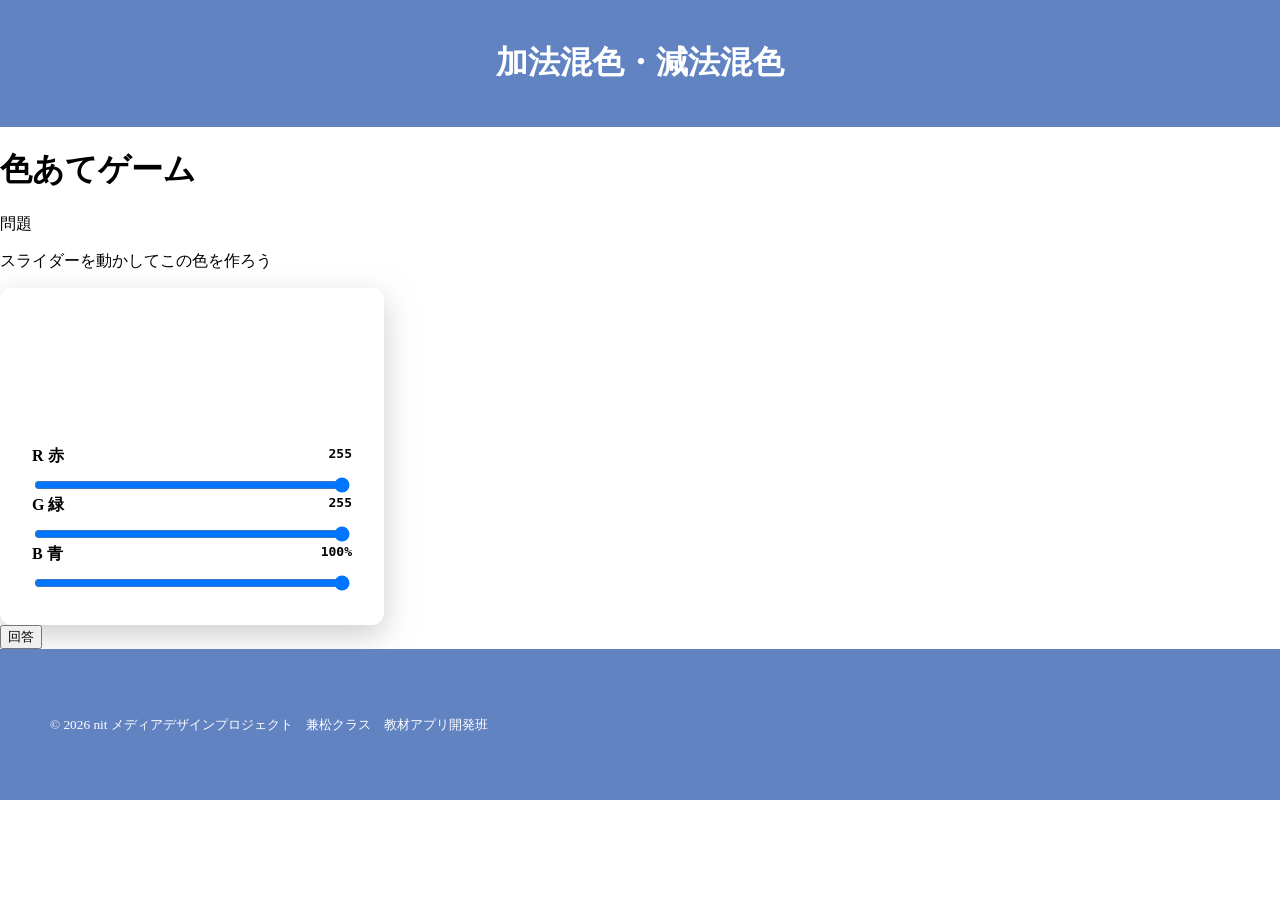
==== game.html @ ff4d88d1 "スライダー作成" ====
<!DOCTYPE html>
<html lang="ja">
<head>
  <meta charset="UTF-8">
  <title>色あてゲーム</title>
  <link href="game.css" rel="stylesheet" type="text/css">
</head>
<body>
    <header>
        <h1>加法混色・減法混色</h1>
    </header>



    <h1>色あてゲーム</h1>
    <p>問題</p>
    <p>スライダーを動かしてこの色を作ろう</p>

    <div class="app">
        <div class="mixed-color-box"></div>
        <div class="rgb-panel">
            <label class="slider-row R" for="Rrange">
                <span>R 赤</span>
                <output id="RValue" for="Rrange">255</output>
            </label>
            <input type="range" id="Rrange" class="Rrange" min="0" max="255" value="255">

            <label class="slider-row G" for="Grange">
                <span>G 緑</span>
                <output id="GValue" for="Grange">255</output>
            </label>
            <input type="range" id="Grange" class="Grange" min="0" max="255" value="255">

            <label class="slider-row B" for="Brange">
                <span>B 青</span>
                <output id="BValue" for="Brange">100%</output>
            </label>
            <input type="range" id="Brange" class="Brange" min="0" max="255" value="255">
        </div>
    </div>
    

    <button>回答</button>



    <footer>
        <p><small>&copy; 2026 nit メディアデザインプロジェクト　兼松クラス　教材アプリ開発班</small></p>
    </footer>

    <script>
        const sliders={
            r: document.querySelector("#Rrange"),
            g: document.querySelector("#Grange"),
            b: document.querySelector("#Brange")
        };

        const outputs={
            r: document.querySelector("#RValue"),
            g: document.querySelector("#GValue"),
            b: document.querySelector("#BValue")
        };

        // 2. スライダーが動いたときに実行される関数
        function updateColor() {
            const r = sliders.r.value;
            const g = sliders.g.value;
            const b = sliders.b.value;

            // CSS変数「--red-val」の値をスライダーの現在値に書き換えます
            document.documentElement.style.setProperty("--light-r", r);
            document.documentElement.style.setProperty("--light-g", g);
            document.documentElement.style.setProperty("--light-b", b);
            // 画面上の数値テキストも更新します
            redValue.textContent = RValue;
            redValue.textContent = GValue;
            redValue.textContent = BValue;
        }

        // 3. スライダーが動かされた（input）ときに、関数を呼び出すイベントを設定します
        Object.values(sliders).forEach((slider) => {
            slider.addEventListener("input", updateColor);
        });
    </script>
</body>
</html>
---- game.css ----
@charset "UTF-8";

header {
    background-color: #6283C2;
    color: white;
    text-align: center;
    padding: 20px;
}

header h1 {
    font-size: 2em;
}

header p {
    font-size: 20px;
}

body {
    font-family: '游明朝';
    background-color: #FFFFFF;
    margin: 0;
    padding: 0;
}

#main {
    padding: 10px 20px;
    margin-left: 20px;
}

footer {
    background-color: #6283C2;
    padding: 50px;
}

footer p {
    color: white;

}




:root {
  /* JavaScriptからリアルタイムに書き換えられる赤の数値（初期値: 255） */
  --light-r: 255;
  --light-g: 255;
  --light-b: 255;
}



.app {
  background: #ffffff;
  padding: 32px;
  border-radius: 12px;
  box-shadow: 0 10px 30px rgba(162, 158, 158, 0.5);
  width: 320px;
}

/* 色が変わる四角いボックス */
.mixed-color-box {
  width: 100%;
  height: 100px;
  border-radius: 8px;
  margin-bottom: 24px;
  border: 1px solid rgba(255, 255, 255, 0.2);
  
  /* CSS変数(--red-val)を使って、緑と青を0にした「赤色」の変化を作ります */
  background-color: rgb(var(--light-r), var(--light-g), var(--light-b));
  
  /* 色がなめらかに変化するようにアニメーションを設定 */
  transition: background-color 50ms linear;
}

.rgb-panel {
  display: flex;
  flex-direction: column;
}

.slider-row {
  display: flex;
  justify-content: space-between;
  margin-bottom: 8px;
  font-weight: bold;
}

.slider-row.red { color: #ff4d6d; }
.slider-row.green { color: #2ec4b6; }
.slider-row.blue { color: #3a86ff; }

output {
  font-family: monospace;
}

.slider {
  width: 100%;
  cursor: pointer;
}

.slider.red { accent-color: #ff4d6d; }
.slider.green { accent-color: #2ec4b6; }
.slider.blue { accent-color: #3a86ff; }
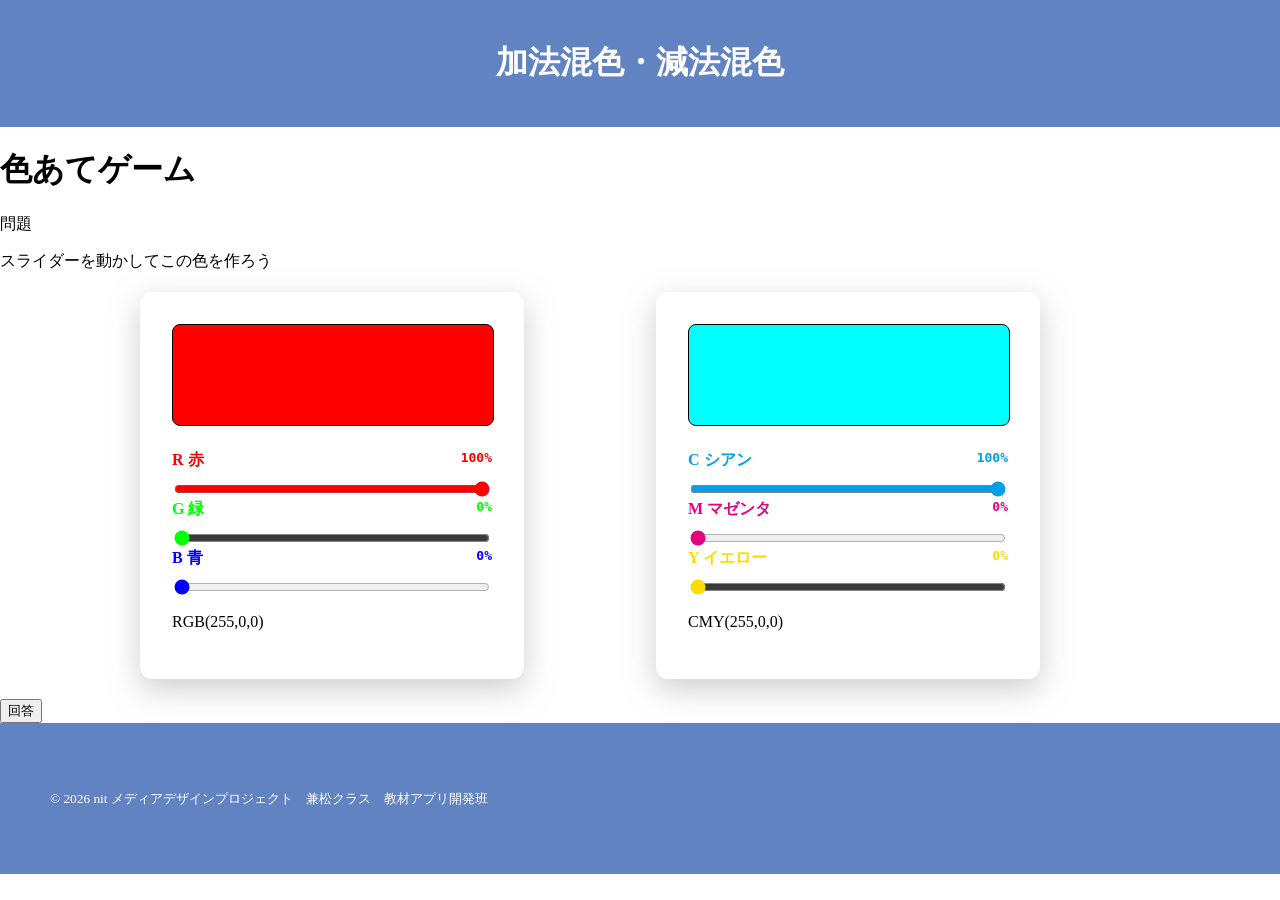
==== commit 5a3be9ce: "スライダー作成（仮完成）" ====
--- a/game.html
+++ b/game.html
@@ -16,30 +16,56 @@
     <p>問題</p>
     <p>スライダーを動かしてこの色を作ろう</p>
 
-    <div class="app">
-        <div class="mixed-color-box"></div>
-        <div class="rgb-panel">
-            <label class="slider-row R" for="Rrange">
-                <span>R 赤</span>
-                <output id="RValue" for="Rrange">255</output>
-            </label>
-            <input type="range" id="Rrange" class="Rrange" min="0" max="255" value="255">
 
-            <label class="slider-row G" for="Grange">
-                <span>G 緑</span>
-                <output id="GValue" for="Grange">255</output>
-            </label>
-            <input type="range" id="Grange" class="Grange" min="0" max="255" value="255">
+    <div class="viewer">
+        <div class="app">
+            <div class="mixed-RGB-color-box"></div>
+            <div class="rgb-panel">
+                <label class="slider-row R" for="Rrange">
+                    <span>R 赤</span>
+                    <output id="RValue" for="Rrange">100%</output>
+                </label>
+                <input type="range" id="Rrange" class="Rrange" min="0" max="100" value="100" step="5">
 
-            <label class="slider-row B" for="Brange">
-                <span>B 青</span>
-                <output id="BValue" for="Brange">100%</output>
-            </label>
-            <input type="range" id="Brange" class="Brange" min="0" max="255" value="255">
+                <label class="slider-row G" for="Grange">
+                    <span>G 緑</span>
+                    <output id="GValue" for="Grange">0%</output>
+                </label>
+                <input type="range" id="Grange" class="Grange" min="0" max="100" value="0" step="5">
+
+                <label class="slider-row B" for="Brange">
+                    <span>B 青</span>
+                    <output id="BValue" for="Brange">0%</output>
+                </label>
+                <input type="range" id="Brange" class="Brange" min="0" max="100" value="0" step="5">
+                <p class="rgb-readout">RGB(<span id="rgbText">255,0,0</span>)</p>
+            </div>
+        </div>
+    
+        <div class="app">
+            <div class="mixed-CMY-color-box"></div>
+            <div class="cmy-panel">
+                <label class="slider-row C" for="Crange">
+                    <span>C シアン</span>
+                    <output id="CValue" for="Crange">100%</output>
+                </label>
+                <input type="range" id="Crange" class="Crange" min="0" max="100" value="100" step="5">
+
+                <label class="slider-row M" for="Mrange">
+                    <span>M マゼンタ</span>
+                    <output id="MValue" for="Mrange">0%</output>
+                </label>
+                <input type="range" id="Mrange" class="Mrange" min="0" max="100" value="0" step="5">
+
+                <label class="slider-row Y" for="Yrange">
+                    <span>Y イエロー</span>
+                    <output id="YValue" for="Yrange">0%</output>
+                </label>
+                <input type="range" id="Yrange" class="Yrange" min="0" max="100" value="0" step="5">
+                <p class="cmy-readout">CMY(<span id="cmyText">255,0,0</span>)</p>
+            </div>
         </div>
     </div>
-    
-
     <button>回答</button>
 
 
@@ -49,37 +75,95 @@
     </footer>
 
     <script>
-        const sliders={
+        const RGBsliders={
             r: document.querySelector("#Rrange"),
             g: document.querySelector("#Grange"),
-            b: document.querySelector("#Brange")
+            b: document.querySelector("#Brange"),
+        };
+
+        const CMYsliders={
+            c: document.querySelector("#Crange"),
+            m: document.querySelector("#Mrange"),
+            y: document.querySelector("#Yrange"),
         };
 
         const outputs={
             r: document.querySelector("#RValue"),
             g: document.querySelector("#GValue"),
-            b: document.querySelector("#BValue")
+            b: document.querySelector("#BValue"),
+
+            c: document.querySelector("#CValue"),
+            m: document.querySelector("#MValue"),
+            y: document.querySelector("#YValue"),
         };
 
+        
+
+        const rgbText=document.querySelector("#rgbText");
+        const cmyText=document.querySelector("#cmyText");
+
         // 2. スライダーが動いたときに実行される関数
-        function updateColor() {
-            const r = sliders.r.value;
-            const g = sliders.g.value;
-            const b = sliders.b.value;
+        function updateRGBColor() {
+            const rPercent = RGBsliders.r.value;
+            const gPercent = RGBsliders.g.value;
+            const bPercent = RGBsliders.b.value;
 
-            // CSS変数「--red-val」の値をスライダーの現在値に書き換えます
+            // ★ 0〜100の値を、CSSや色計算で使う「0〜255」の数値に変換します（割合 × 2.55）
+            const r = Math.round((rPercent / 100) * 255);
+            const g = Math.round((gPercent / 100) * 255);
+            const b = Math.round((bPercent / 100) * 255);
+
+            // CSS変数の値を書き換えます[cite: 5]
             document.documentElement.style.setProperty("--light-r", r);
             document.documentElement.style.setProperty("--light-g", g);
             document.documentElement.style.setProperty("--light-b", b);
-            // 画面上の数値テキストも更新します
-            redValue.textContent = RValue;
-            redValue.textContent = GValue;
-            redValue.textContent = BValue;
+
+            // 画面上のパーセント表示を更新します
+            outputs.r.textContent = rPercent + "%";
+            outputs.g.textContent = gPercent + "%";
+            outputs.b.textContent = bPercent + "%";
+            rgbText.textContent=`${r},${g},${b}`;
         }
 
+        function updateCMYColor() {
+            const cPercent = CMYsliders.c.value;
+            const mPercent = CMYsliders.m.value;
+            const yPercent = CMYsliders.y.value;
+
+            // 2. 【% ➔ RGB(255)に変換】
+            // インクの量から、それを打ち消す光の量を逆算します
+            const r255 = Math.round(255 * (1 - cPercent / 100));
+            const g255 = Math.round(255 * (1 - mPercent / 100));
+            const b255 = Math.round(255 * (1 - yPercent / 100));
+
+            // 3. 【RGB(255) ➔ CMY(255)に変換】
+            // 減法混色の仕組み（255から引く計算）でインクの数値を求めます
+            const c = 255 - r255;
+            const m = 255 - g255;
+            const y = 255 - b255;
+
+
+            // CSS変数の値を書き換えます[cite: 5]
+            document.documentElement.style.setProperty("--light-c", r255);
+            document.documentElement.style.setProperty("--light-m", g255);
+            document.documentElement.style.setProperty("--light-y", b255);
+
+
+            // 画面上のパーセント表示を更新します
+            outputs.c.textContent = cPercent + "%";
+            outputs.m.textContent = mPercent + "%";
+            outputs.y.textContent = yPercent + "%";
+            cmyText.textContent=`${c},${m},${y}`;
+        }
+
+
         // 3. スライダーが動かされた（input）ときに、関数を呼び出すイベントを設定します
-        Object.values(sliders).forEach((slider) => {
-            slider.addEventListener("input", updateColor);
+        Object.values(RGBsliders).forEach((RGBslider) => {
+            RGBslider.addEventListener("input", updateRGBColor);
+        });
+
+        Object.values(CMYsliders).forEach((CMYslider) => {
+            CMYslider.addEventListener("input", updateCMYColor);
         });
     </script>
 </body>
--- a/game.css
+++ b/game.css
@@ -43,11 +43,24 @@
 :root {
   /* JavaScriptからリアルタイムに書き換えられる赤の数値（初期値: 255） */
   --light-r: 255;
-  --light-g: 255;
-  --light-b: 255;
+  --light-g: 0;
+  --light-b: 0;
+
+  --light-c: 0;
+  --light-m: 255;
+  --light-y: 255;
 }
 
-
+.viewer {
+  width: min(1000px, 100%);
+  margin: 20px auto;
+  display: grid;
+  /* 左右に1:1の比率で2カラムに配置する */
+  grid-template-columns: 1fr 1fr;
+  gap: 32px; /* 左右のパネルの間隔 */
+  align-items: start;
+  padding: 0 20px;
+}
 
 .app {
   background: #ffffff;
@@ -58,21 +71,40 @@
 }
 
 /* 色が変わる四角いボックス */
-.mixed-color-box {
+.mixed-RGB-color-box {
   width: 100%;
   height: 100px;
   border-radius: 8px;
   margin-bottom: 24px;
-  border: 1px solid rgba(255, 255, 255, 0.2);
+  border: 1px solid rgba(0, 0, 0, 1);
   
-  /* CSS変数(--red-val)を使って、緑と青を0にした「赤色」の変化を作ります */
+  /* CSS変数を使用 */
   background-color: rgb(var(--light-r), var(--light-g), var(--light-b));
   
   /* 色がなめらかに変化するようにアニメーションを設定 */
   transition: background-color 50ms linear;
 }
 
+.mixed-CMY-color-box {
+  width: 100%;
+  height: 100px;
+  border-radius: 8px;
+  margin-bottom: 24px;
+  border: 1px solid rgba(0, 0, 0, 1);
+  
+  /* CSS変数を使用 */
+  background-color: rgb(var(--light-c), var(--light-m), var(--light-y));
+  
+  /* 色がなめらかに変化するようにアニメーションを設定 */
+  transition: background-color 50ms linear;
+}
+
 .rgb-panel {
+  display: flex;
+  flex-direction: column;
+}
+
+.cmy-panel {
   display: flex;
   flex-direction: column;
 }
@@ -84,19 +116,27 @@
   font-weight: bold;
 }
 
-.slider-row.red { color: #ff4d6d; }
-.slider-row.green { color: #2ec4b6; }
-.slider-row.blue { color: #3a86ff; }
+.slider-row.R { color: #ff0000; }
+.slider-row.G { color: #00ff00; }
+.slider-row.B { color: #0000ff; }
+
+.slider-row.C { color: #00a1e9; }
+.slider-row.M { color: #e4007f; }
+.slider-row.Y { color: #ffdc00; }
 
 output {
   font-family: monospace;
 }
 
-.slider {
+.RGBsliders {
   width: 100%;
   cursor: pointer;
 }
 
-.slider.red { accent-color: #ff4d6d; }
-.slider.green { accent-color: #2ec4b6; }
-.slider.blue { accent-color: #3a86ff; }+.Rrange { accent-color: #ff0000; }
+.Grange { accent-color: #00ff00; }
+.Brange { accent-color: #0000ff; }
+
+.Crange { accent-color: #00a1e9; }
+.Mrange { accent-color: #e4007f; }
+.Yrange { accent-color: #ffdc00; }
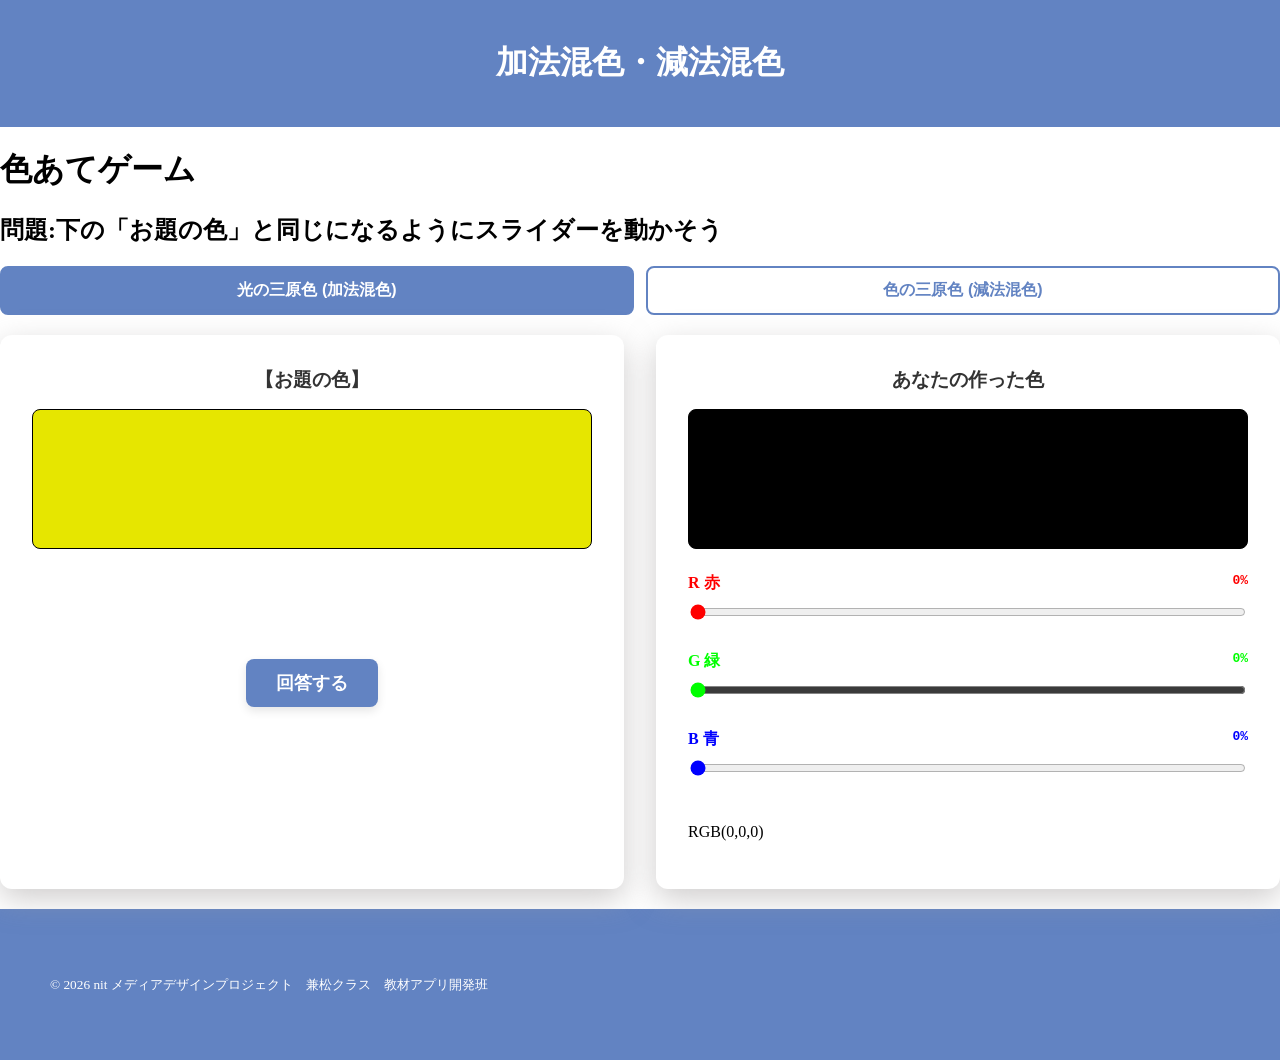
==== commit c7f63432: "クイズ機能追加" ====
--- a/game.html
+++ b/game.html
@@ -11,62 +11,97 @@
     </header>
 
 
-
-    <h1>色あてゲーム</h1>
-    <p>問題</p>
-    <p>スライダーを動かしてこの色を作ろう</p>
-
-
-    <div class="viewer">
-        <div class="app">
-            <div class="mixed-RGB-color-box"></div>
-            <div class="rgb-panel">
-                <label class="slider-row R" for="Rrange">
-                    <span>R 赤</span>
-                    <output id="RValue" for="Rrange">100%</output>
-                </label>
-                <input type="range" id="Rrange" class="Rrange" min="0" max="100" value="100" step="5">
-
-                <label class="slider-row G" for="Grange">
-                    <span>G 緑</span>
-                    <output id="GValue" for="Grange">0%</output>
-                </label>
-                <input type="range" id="Grange" class="Grange" min="0" max="100" value="0" step="5">
-
-                <label class="slider-row B" for="Brange">
-                    <span>B 青</span>
-                    <output id="BValue" for="Brange">0%</output>
-                </label>
-                <input type="range" id="Brange" class="Brange" min="0" max="100" value="0" step="5">
-                <p class="rgb-readout">RGB(<span id="rgbText">255,0,0</span>)</p>
+    <main>
+        <h1>色あてゲーム</h1>
+        <h2>問題:下の「お題の色」と同じになるようにスライダーを動かそう</h2>
+        <div class="mode-buttons">
+            <button id="btnRgb" class="tab-btn active">光の三原色 (加法混色)</button>
+            <button id="btnCmy" class="tab-btn">色の三原色 (減法混色)</button>
+        </div>
+
+        
+
+        
+
+        <div class="viewer">
+
+            <div class="app">
+                <h3>【お題の色】</h3>
+                <div id="targetBox" class="color-box question-color-box"></div>
+                <div class="action-area">
+                    <button id="submitBtn" class="main-btn">回答する</button>
+                    <p id="resultMessage" class="result-msg"></p>
+                    <button id="nextBtn" class="main-btn next-btn" style="display: none;">次の問題へ進む</button>
+                </div>
+            </div>
+
+            <div class="app-right-container">
+                <!-- 加法混色 -->
+                <div class="app panel active" id="rgbPanel">
+                    <h3>あなたの作った色</h3>
+                    <div class="color-box mixed-RGB-color-box"></div>
+                    <div class="rgb-panel">
+                        <label class="slider-row R" for="Rrange">
+                            <span>R 赤</span>
+                            <output id="RValue" for="Rrange">0%</output>
+                        </label>
+                        <input type="range" id="Rrange" class="Rrange" min="0" max="100" value="0" step="10">
+                        <!-- 正解のヒント表示用 -->
+                        <p class="hint-text" id="hintR">正解の赤: <span class="correct-val">--%</span></p>
+
+                        <label class="slider-row G" for="Grange">
+                            <span>G 緑</span>
+                            <output id="GValue" for="Grange">0%</output>
+                        </label>
+                        <input type="range" id="Grange" class="Grange" min="0" max="100" value="0" step="10">
+                        <p class="hint-text" id="hintG">正解の緑: <span class="correct-val">--%</span></p>
+
+                        <label class="slider-row B" for="Brange">
+                            <span>B 青</span>
+                            <output id="BValue" for="Brange">0%</output>
+                        </label>
+                        <input type="range" id="Brange" class="Brange" min="0" max="100" value="0" step="10">
+                        <p class="hint-text" id="hintB">正解の青: <span class="correct-val">--%</span></p>
+                        <p class="rgb-readout">RGB(<span id="rgbText">0,0,0</span>)</p>
+                    </div>
+                </div>
+    
+                <!-- 減法混色 -->
+                <div class="app panel" id="cmyPanel">
+                    <h3>あなたの作った色</h3>
+                    <div class="color-box mixed-CMY-color-box"></div>
+                    <div class="cmy-panel">
+                        <label class="slider-row C" for="Crange">
+                            <span>C シアン</span>
+                            <output id="CValue" for="Crange">0%</output>
+                        </label>
+                        <input type="range" id="Crange" class="Crange" min="0" max="100" value="0" step="10">
+                        <!-- ★追加：CMYのヒント表示用 -->
+                        <p class="hint-text" id="hintC">正解のシアン: <span class="correct-val">--%</span></p>
+
+                        <label class="slider-row M" for="Mrange">
+                            <span>M マゼンタ</span>
+                            <output id="MValue" for="Mrange">0%</output>
+                        </label>
+                        <input type="range" id="Mrange" class="Mrange" min="0" max="100" value="0" step="10">
+                        <!-- ★追加 -->
+                        <p class="hint-text" id="hintM">正解のマゼンタ: <span class="correct-val">--%</span></p>
+
+                        <label class="slider-row Y" for="Yrange">
+                            <span>Y イエロー</span>
+                            <output id="YValue" for="Yrange">0%</output>
+                        </label>
+                        <input type="range" id="Yrange" class="Yrange" min="0" max="100" value="0" step="10">
+                        <!-- ★追加 -->
+                        <p class="hint-text" id="hintY">正解のイエロー: <span class="correct-val">--%</span></p>
+
+                        <p class="cmy-readout">CMY(<span id="cmyText">0,0,0</span>)</p>
+                    </div>
+                </div>
             </div>
         </div>
+    </main>
     
-        <div class="app">
-            <div class="mixed-CMY-color-box"></div>
-            <div class="cmy-panel">
-                <label class="slider-row C" for="Crange">
-                    <span>C シアン</span>
-                    <output id="CValue" for="Crange">100%</output>
-                </label>
-                <input type="range" id="Crange" class="Crange" min="0" max="100" value="100" step="5">
-
-                <label class="slider-row M" for="Mrange">
-                    <span>M マゼンタ</span>
-                    <output id="MValue" for="Mrange">0%</output>
-                </label>
-                <input type="range" id="Mrange" class="Mrange" min="0" max="100" value="0" step="5">
-
-                <label class="slider-row Y" for="Yrange">
-                    <span>Y イエロー</span>
-                    <output id="YValue" for="Yrange">0%</output>
-                </label>
-                <input type="range" id="Yrange" class="Yrange" min="0" max="100" value="0" step="5">
-                <p class="cmy-readout">CMY(<span id="cmyText">255,0,0</span>)</p>
-            </div>
-        </div>
-    </div>
-    <button>回答</button>
 
 
 
@@ -102,29 +137,30 @@
         const rgbText=document.querySelector("#rgbText");
         const cmyText=document.querySelector("#cmyText");
 
-        // 2. スライダーが動いたときに実行される関数
+        // 2. RGBスライダーが動いたときに実行される関数
         function updateRGBColor() {
             const rPercent = RGBsliders.r.value;
             const gPercent = RGBsliders.g.value;
             const bPercent = RGBsliders.b.value;
 
-            // ★ 0〜100の値を、CSSや色計算で使う「0〜255」の数値に変換します（割合 × 2.55）
+            // ★ 0〜100の%の値を、CSSや色計算で使う16進数「0〜255」の数値に変換
             const r = Math.round((rPercent / 100) * 255);
             const g = Math.round((gPercent / 100) * 255);
             const b = Math.round((bPercent / 100) * 255);
 
-            // CSS変数の値を書き換えます[cite: 5]
+            // CSS変数の値を書き換え
             document.documentElement.style.setProperty("--light-r", r);
             document.documentElement.style.setProperty("--light-g", g);
             document.documentElement.style.setProperty("--light-b", b);
 
-            // 画面上のパーセント表示を更新します
+            // 画面上のパーセント表示を更新
             outputs.r.textContent = rPercent + "%";
             outputs.g.textContent = gPercent + "%";
             outputs.b.textContent = bPercent + "%";
             rgbText.textContent=`${r},${g},${b}`;
         }
 
+        // 2. CMYスライダーが動いたときに実行される関数
         function updateCMYColor() {
             const cPercent = CMYsliders.c.value;
             const mPercent = CMYsliders.m.value;
@@ -143,13 +179,14 @@
             const y = 255 - b255;
 
 
-            // CSS変数の値を書き換えます[cite: 5]
+            // CSS変数の値を書き換え
+            // スライダーはRGBのままなので、CMYの値を直接代入はせずに、打ち消す光の量(RGBのフィルター)の値を代入
             document.documentElement.style.setProperty("--light-c", r255);
             document.documentElement.style.setProperty("--light-m", g255);
             document.documentElement.style.setProperty("--light-y", b255);
 
 
-            // 画面上のパーセント表示を更新します
+            // 画面上のパーセント表示を更新
             outputs.c.textContent = cPercent + "%";
             outputs.m.textContent = mPercent + "%";
             outputs.y.textContent = yPercent + "%";
@@ -157,14 +194,160 @@
         }
 
 
-        // 3. スライダーが動かされた（input）ときに、関数を呼び出すイベントを設定します
+        // 3. RGBスライダーが動かされた（input）ときに、関数を呼び出すイベントを設定
         Object.values(RGBsliders).forEach((RGBslider) => {
             RGBslider.addEventListener("input", updateRGBColor);
         });
 
+        // 3. CMYスライダーが動かされた（input）ときに、関数を呼び出すイベントを設定
         Object.values(CMYsliders).forEach((CMYslider) => {
             CMYslider.addEventListener("input", updateCMYColor);
         });
+
+
+
+
+
+
+
+        // --- 3. ボタンによるパネルの切り替え処理 ---
+        const btnRgb = document.querySelector("#btnRgb");
+        const btnCmy = document.querySelector("#btnCmy");
+        const rgbPanel = document.querySelector("#rgbPanel");
+        const cmyPanel = document.querySelector("#cmyPanel");
+
+        btnRgb.addEventListener("click", () => {
+            // ボタンのアクティブ状態を切り替え
+            btnRgb.classList.add("active");
+            btnCmy.classList.remove("active");
+            // パネルの表示を切り替え
+            rgbPanel.classList.add("active");
+            cmyPanel.classList.remove("active");
+        });
+
+        btnCmy.addEventListener("click", () => {
+            // ボタンのアクティブ状態を切り替え
+            btnCmy.classList.add("active");
+            btnRgb.classList.remove("active");
+            // パネルの表示を切り替え
+            cmyPanel.classList.add("active");
+            rgbPanel.classList.remove("active");
+        });
+
+
+
+
+
+
+
+
+        // --- 1. 正解（ターゲット）データを保持する変数 ---
+        let target = {
+            r: 0, g: 0, b: 0,
+            c: 0, m: 0, y: 0
+        };
+
+        // 5%刻みの乱数を作る関数 (0, 5, 10 ... 100)
+        function getRandom5Percent() {
+            return Math.floor(Math.random() * 11) * 10;
+        }
+
+        // 新しい問題を生成する関数
+        function generateNewQuestion() {
+            // RGBの正解値をランダムに決める
+            target.r = getRandom5Percent();
+            target.g = getRandom5Percent();
+            target.b = getRandom5Percent();
+
+            // RGBからCMYの正解値も自動計算する (CMY = 100 - RGB%)
+            target.c = 100 - target.r;
+            target.m = 100 - target.g;
+            target.y = 100 - target.b;
+
+            // お題ボックスの色を更新 (0〜255に変換して適用)
+            const targetBox = document.querySelector("#targetBox");
+            const r255 = Math.round((target.r / 100) * 255);
+            const g255 = Math.round((target.g / 100) * 255);
+            const b255 = Math.round((target.b / 100) * 255);
+            targetBox.style.backgroundColor = `rgb(${r255}, ${g255}, ${b255})`;
+
+            // ヒント表示をリセット（最初は隠す）
+            document.querySelectorAll(".hint-text").forEach(el => el.style.visibility = "hidden");
+            const resultMsg = document.querySelector("#resultMessage");
+            resultMsg.textContent = "";
+            resultMsg.style.visibility = "hidden";
+            document.querySelector("#nextBtn").style.display = "none";
+            document.querySelector("#submitBtn").style.display = "inline-block";
+
+            // スライダーを初期値にリセット
+            RGBsliders.r.value = 0; RGBsliders.g.value = 0; RGBsliders.b.value = 0;
+            CMYsliders.c.value = 0; CMYsliders.m.value = 0; CMYsliders.y.value = 0;
+
+            updateRGBColor();
+            updateCMYColor();
+        }
+
+
+        // --- 5. 回答ボタンの判定処理 ---
+        const submitBtn = document.querySelector("#submitBtn");
+        const nextBtn = document.querySelector("#nextBtn");
+        const resultMessage = document.querySelector("#resultMessage");
+
+        submitBtn.addEventListener("click", () => {
+            // 現在開いているタブがRGBかCMYかを判断して判定する
+            const isRgbMode = rgbPanel.classList.contains("active");
+            let isCorrect = false;
+
+            if (isRgbMode) {
+                // RGBの数値チェック
+                if (
+                    parseInt(RGBsliders.r.value) === target.r &&
+                    parseInt(RGBsliders.g.value) === target.g &&
+                    parseInt(RGBsliders.b.value) === target.b
+                ) {
+                    isCorrect = true;
+                }
+            } else {
+                // CMYの数値チェック
+                if (
+                    parseInt(CMYsliders.c.value) === target.c &&
+                    parseInt(CMYsliders.m.value) === target.m &&
+                    parseInt(CMYsliders.y.value) === target.y
+                ) {
+                    isCorrect = true;
+                }
+            }
+
+            resultMessage.style.visibility = "visible";
+
+            if (isCorrect) {
+                resultMessage.textContent = "🎉 正解！おめでとう！";
+                resultMessage.style.color = "#2ec4b6";
+                submitBtn.style.display = "none";
+                nextBtn.style.display = "inline-block";
+            } else {
+                resultMessage.textContent = "❌ 残念！不正解です。ヒントを参考にもう一度合わせてみよう！";
+                resultMessage.style.color = "#ff4d6d";
+
+                // 不正解の場合、スライダーの下に正解のパーセントをハイライト表示する
+                document.querySelector("#hintR span").textContent = target.r + "%";
+                document.querySelector("#hintG span").textContent = target.g + "%";
+                document.querySelector("#hintB span").textContent = target.b + "%";
+                document.querySelector("#hintC span").textContent = target.c + "%";
+                document.querySelector("#hintM span").textContent = target.m + "%";
+                document.querySelector("#hintY span").textContent = target.y + "%";
+
+                document.querySelectorAll(".hint-text").forEach(el => el.style.visibility = "visible");
+            }
+        });
+
+        // 次の問題ボタンの処理
+        nextBtn.addEventListener("click", () => {
+            generateNewQuestion();
+        });
+
+        // 最初の問題を生成
+        generateNewQuestion();
     </script>
 </body>
 </html>
--- a/game.css
+++ b/game.css
@@ -41,25 +41,29 @@
 
 
 :root {
-  /* JavaScriptからリアルタイムに書き換えられる赤の数値（初期値: 255） */
-  --light-r: 255;
+  /* JavaScriptからリアルタイムに書き換えられる数値 */
+  --light-r: 0;
   --light-g: 0;
   --light-b: 0;
 
-  --light-c: 0;
+  --light-c: 255;
   --light-m: 255;
   --light-y: 255;
 }
 
 .viewer {
-  width: min(1000px, 100%);
+  width: 100%;
   margin: 20px auto;
   display: grid;
-  /* 左右に1:1の比率で2カラムに配置する */
   grid-template-columns: 1fr 1fr;
-  gap: 32px; /* 左右のパネルの間隔 */
-  align-items: start;
-  padding: 0 20px;
+  gap: 32px;
+  align-items: stretch; /* 左右のカラムの高さを自動で同じにする */
+  box-sizing: border-box;
+}
+
+.app-right-container {
+  display: flex;
+  flex-direction: column;
 }
 
 .app {
@@ -67,36 +71,37 @@
   padding: 32px;
   border-radius: 12px;
   box-shadow: 0 10px 30px rgba(162, 158, 158, 0.5);
-  width: 320px;
+  width: 100%;
+  height: 100%;
+  box-sizing: border-box;
+  display: flex;
+  flex-direction: column;
+}
+
+.app h3 {
+  margin: 0 0 16px 0;
+  font-size: 1.2rem;
+  text-align: center;
+  color: #333;
 }
 
 /* 色が変わる四角いボックス */
-.mixed-RGB-color-box {
-  width: 100%;
-  height: 100px;
+.color-box {
+  width: 100%;
+  height: 140px;
   border-radius: 8px;
   margin-bottom: 24px;
   border: 1px solid rgba(0, 0, 0, 1);
-  
-  /* CSS変数を使用 */
+  box-sizing: border-box;
+  transition: background-color 50ms linear;
+}
+
+.mixed-RGB-color-box {
   background-color: rgb(var(--light-r), var(--light-g), var(--light-b));
-  
-  /* 色がなめらかに変化するようにアニメーションを設定 */
-  transition: background-color 50ms linear;
 }
 
 .mixed-CMY-color-box {
-  width: 100%;
-  height: 100px;
-  border-radius: 8px;
-  margin-bottom: 24px;
-  border: 1px solid rgba(0, 0, 0, 1);
-  
-  /* CSS変数を使用 */
   background-color: rgb(var(--light-c), var(--light-m), var(--light-y));
-  
-  /* 色がなめらかに変化するようにアニメーションを設定 */
-  transition: background-color 50ms linear;
 }
 
 .rgb-panel {
@@ -139,4 +144,109 @@
 
 .Crange { accent-color: #00a1e9; }
 .Mrange { accent-color: #e4007f; }
-.Yrange { accent-color: #ffdc00; }+.Yrange { accent-color: #ffdc00; }
+
+
+
+
+
+
+
+
+
+
+
+
+
+
+
+.mode-buttons {
+  display: flex;
+  gap: 12px;
+  margin-bottom: 20px;
+}
+
+.tab-btn {
+  flex: 1;
+  padding: 12px;
+  font-size: 1rem;
+  font-weight: bold;
+  cursor: pointer;
+  border: 2px solid #6283C2;
+  background-color: #ffffff;
+  color: #6283C2;
+  border-radius: 8px;
+  transition: all 0.2s;
+}
+
+/* ボタンが選ばれているときの色 */
+.tab-btn.active {
+  background-color: #6283C2;
+  color: #ffffff;
+}
+
+/* パネルの表示・非表示の切り替え */
+.panel {
+  display: none; /* 初期状態では両方とも隠す */
+}
+
+.panel.active {
+  display: flex; /* activeが付いているパネルだけを表示する */
+}
+
+/* 不正解時のヒント（ハイライト）テキスト */
+.hint-text {
+  font-size: 0.9rem;
+  color: #ff4d6d;
+  font-weight: bold;
+  margin: 0 0 12px 0;
+  height: 1.2em; /* 1行分の高さを常に確保 */
+  visibility: hidden; /* 最初は透明にして場所だけ残す */
+}
+
+.correct-val {
+  background-color: #ffe5ed;
+  padding: 2px 6px;
+  border-radius: 4px;
+}
+
+/* アクションエリア（回答ボタン・メッセージ・次の問題ボタン） */
+.action-area {
+  text-align: center;
+  margin-top: auto;
+  margin-bottom: auto;
+  padding-top: 20px;
+}
+
+.main-btn {
+  padding: 12px 30px;
+  font-size: 1.1rem;
+  font-weight: bold;
+  cursor: pointer;
+  border-radius: 8px;
+  border: none;
+  background-color: #6283C2;
+  color: white;
+  box-shadow: 0 4px 10px rgba(0,0,0,0.1);
+  transition: background-color 0.2s;
+}
+
+.main-btn:hover {
+  background-color: #4f6ca8;
+}
+
+.next-btn {
+  background-color: #2ec4b6;
+}
+
+.next-btn:hover {
+  background-color: #259d92;
+}
+
+.result-msg {
+  font-size: 1.05rem;
+  font-weight: bold;
+  margin-top: 20px;
+  min-height: 2.8em;
+  visibility: hidden;
+}
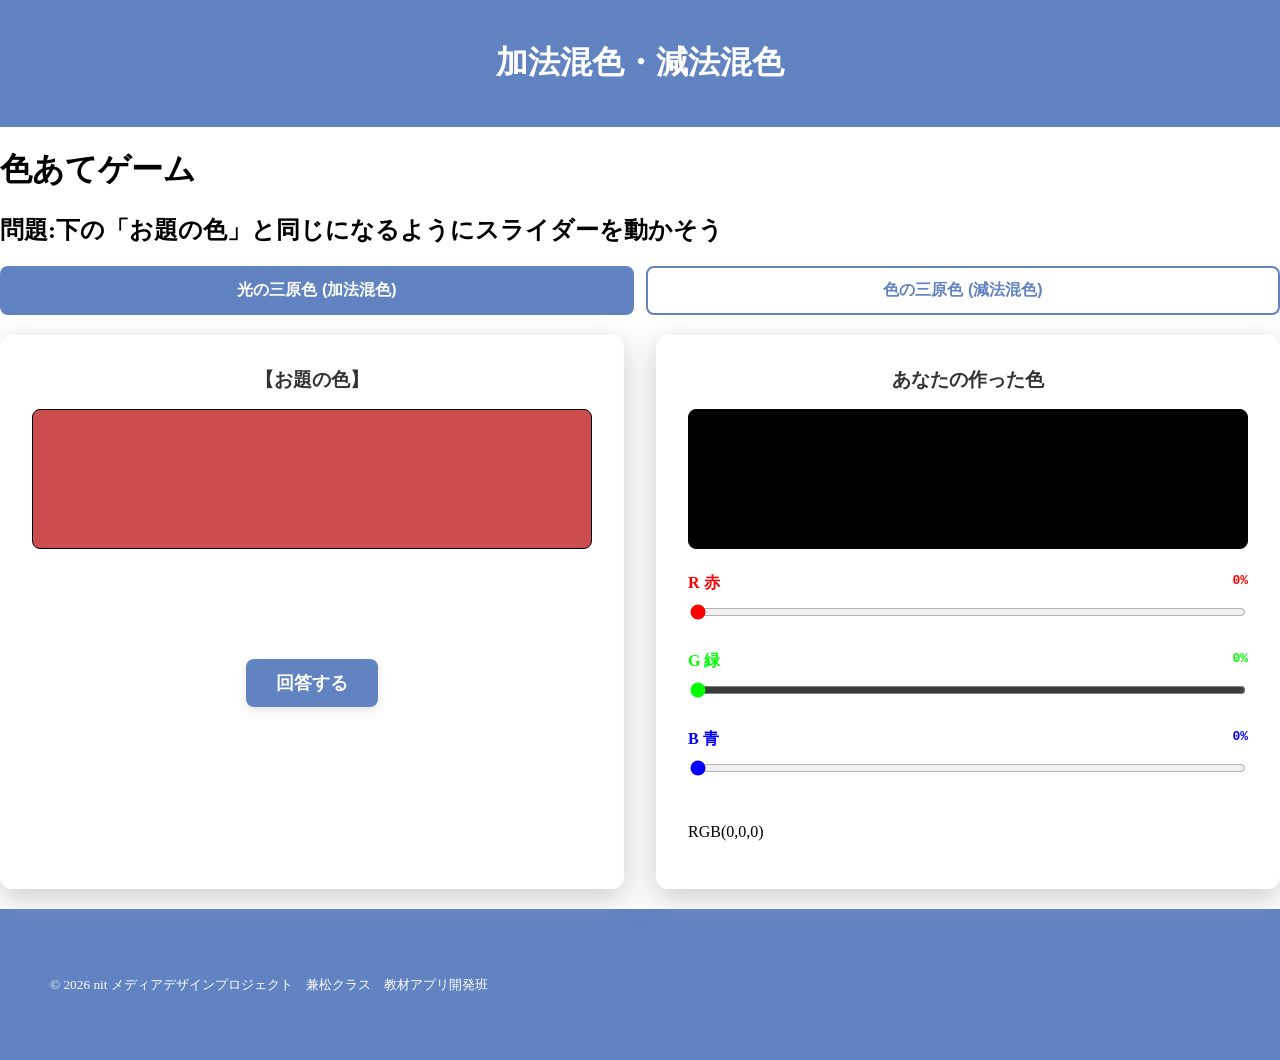
==== commit a8953d8b: "言い方調節" ====
--- a/game.html
+++ b/game.html
@@ -326,7 +326,7 @@
                 submitBtn.style.display = "none";
                 nextBtn.style.display = "inline-block";
             } else {
-                resultMessage.textContent = "❌ 残念！不正解です。ヒントを参考にもう一度合わせてみよう！";
+                resultMessage.textContent = "❌ 残念！不正解です。答えを参考にもう一度合わせてみよう！";
                 resultMessage.style.color = "#ff4d6d";
 
                 // 不正解の場合、スライダーの下に正解のパーセントをハイライト表示する
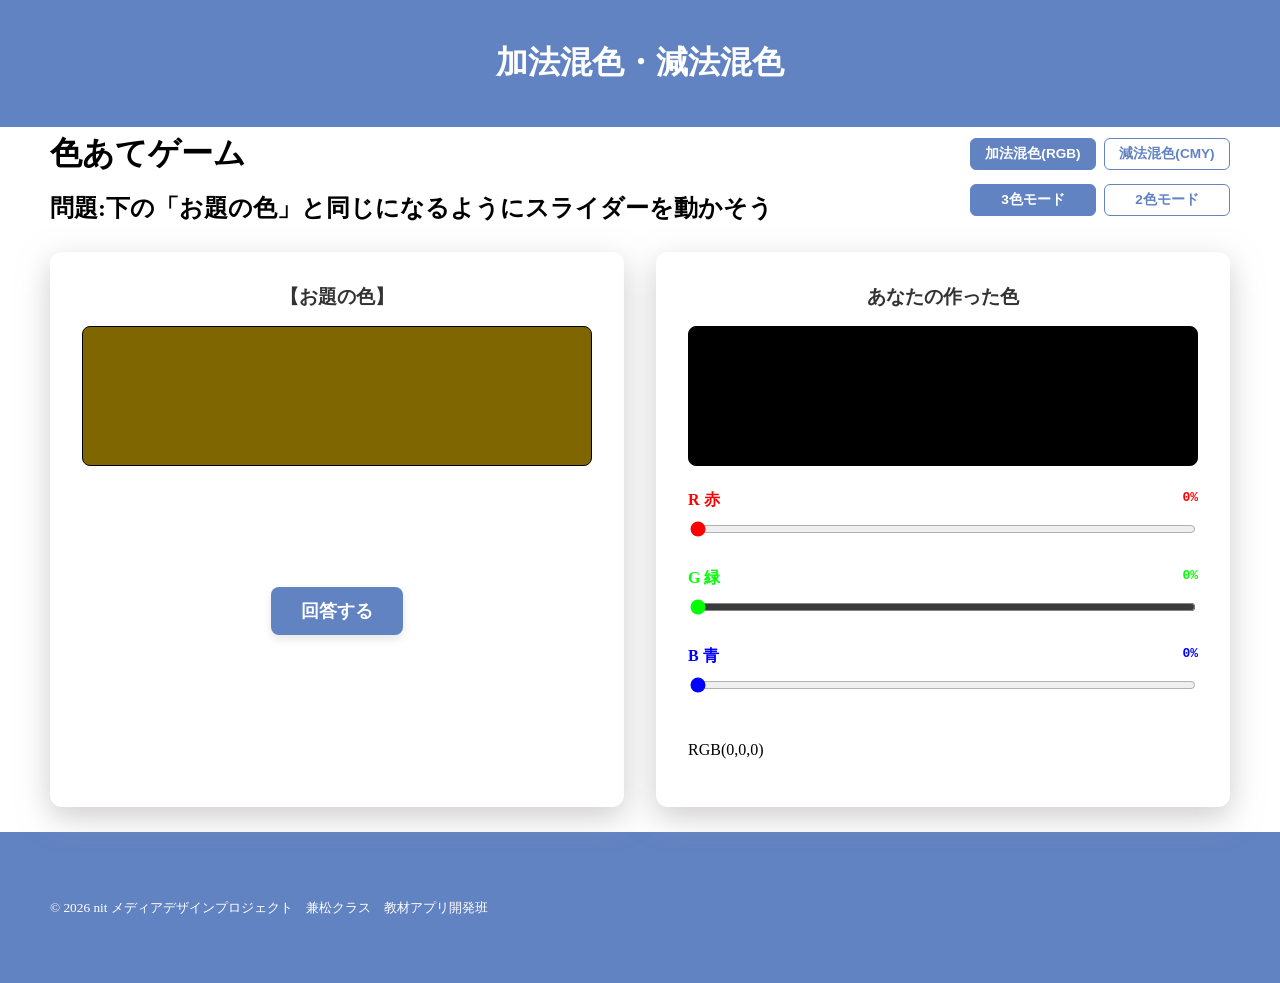
==== commit 84d7d672: "モード選択追加、レイアウト調整" ====
--- a/game.html
+++ b/game.html
@@ -10,28 +10,32 @@
         <h1>加法混色・減法混色</h1>
     </header>
 
-
     <main>
-        <h1>色あてゲーム</h1>
-        <h2>問題:下の「お題の色」と同じになるようにスライダーを動かそう</h2>
-        <div class="mode-buttons">
-            <button id="btnRgb" class="tab-btn active">光の三原色 (加法混色)</button>
-            <button id="btnCmy" class="tab-btn">色の三原色 (減法混色)</button>
+        <!-- ★色あてゲーム（左）と RGB/CMYボタン（右端）を横並びにする行 -->
+        <div class="title-mode-row">
+            <h1>色あてゲーム</h1>
+            <div class="mode-buttons">
+                <button id="btnRgb" class="small-btn tab-btn active">加法混色(RGB)</button>
+                <button id="btnCmy" class="small-btn tab-btn">減法混色(CMY)</button>
+            </div>
         </div>
 
-        
-
-        
+        <div class="title-mode-row">
+            <h2>問題:下の「お題の色」と同じになるようにスライダーを動かそう</h2>
+            <div class="difficulty-row">
+                <button id="btnNormal" class="small-btn diff-btn active">3色モード</button>
+                <button id="btnEasy" class="small-btn diff-btn">2色モード</button>
+            </div>
+        </div>
 
         <div class="viewer">
-
             <div class="app">
                 <h3>【お題の色】</h3>
                 <div id="targetBox" class="color-box question-color-box"></div>
                 <div class="action-area">
                     <button id="submitBtn" class="main-btn">回答する</button>
+                    <button id="nextBtn" class="main-btn next-btn" style="display: none;">次の問題へ進む</button>
                     <p id="resultMessage" class="result-msg"></p>
-                    <button id="nextBtn" class="main-btn next-btn" style="display: none;">次の問題へ進む</button>
                 </div>
             </div>
 
@@ -42,7 +46,7 @@
                     <div class="color-box mixed-RGB-color-box"></div>
                     <div class="rgb-panel">
                         <label class="slider-row R" for="Rrange">
-                            <span>R 赤</span>
+                            <span id="labelR">R 赤</span>
                             <output id="RValue" for="Rrange">0%</output>
                         </label>
                         <input type="range" id="Rrange" class="Rrange" min="0" max="100" value="0" step="10">
@@ -50,14 +54,14 @@
                         <p class="hint-text" id="hintR">正解の赤: <span class="correct-val">--%</span></p>
 
                         <label class="slider-row G" for="Grange">
-                            <span>G 緑</span>
+                            <span id="labelG">G 緑</span>
                             <output id="GValue" for="Grange">0%</output>
                         </label>
                         <input type="range" id="Grange" class="Grange" min="0" max="100" value="0" step="10">
                         <p class="hint-text" id="hintG">正解の緑: <span class="correct-val">--%</span></p>
 
                         <label class="slider-row B" for="Brange">
-                            <span>B 青</span>
+                            <span id="labelB">B 青</span>
                             <output id="BValue" for="Brange">0%</output>
                         </label>
                         <input type="range" id="Brange" class="Brange" min="0" max="100" value="0" step="10">
@@ -72,7 +76,7 @@
                     <div class="color-box mixed-CMY-color-box"></div>
                     <div class="cmy-panel">
                         <label class="slider-row C" for="Crange">
-                            <span>C シアン</span>
+                            <span id="labelC">C シアン</span>
                             <output id="CValue" for="Crange">0%</output>
                         </label>
                         <input type="range" id="Crange" class="Crange" min="0" max="100" value="0" step="10">
@@ -80,7 +84,7 @@
                         <p class="hint-text" id="hintC">正解のシアン: <span class="correct-val">--%</span></p>
 
                         <label class="slider-row M" for="Mrange">
-                            <span>M マゼンタ</span>
+                            <span id="labelM">M マゼンタ</span>
                             <output id="MValue" for="Mrange">0%</output>
                         </label>
                         <input type="range" id="Mrange" class="Mrange" min="0" max="100" value="0" step="10">
@@ -88,7 +92,7 @@
                         <p class="hint-text" id="hintM">正解のマゼンタ: <span class="correct-val">--%</span></p>
 
                         <label class="slider-row Y" for="Yrange">
-                            <span>Y イエロー</span>
+                            <span id="labelY">Y イエロー</span>
                             <output id="YValue" for="Yrange">0%</output>
                         </label>
                         <input type="range" id="Yrange" class="Yrange" min="0" max="100" value="0" step="10">
@@ -102,14 +106,41 @@
         </div>
     </main>
     
-
-
-
     <footer>
         <p><small>&copy; 2026 nit メディアデザインプロジェクト　兼松クラス　教材アプリ開発班</small></p>
     </footer>
 
     <script>
+        // 難易度管理
+        let isEasyMode = false; // false: 通常モード, true: 簡単モード
+        let fixedKey = 'r';     // 固定する色のキー ('r', 'g', 'b')
+
+        const btnNormal = document.querySelector("#btnNormal");
+        const btnEasy = document.querySelector("#btnEasy");
+
+        btnNormal.addEventListener("click", () => {
+            isEasyMode = false;
+            btnNormal.classList.add("active");
+            btnEasy.classList.remove("active");
+            generateNewQuestion();
+        });
+
+        btnEasy.addEventListener("click", () => {
+            isEasyMode = true;
+            btnEasy.classList.add("active");
+            btnNormal.classList.remove("active");
+            generateNewQuestion();
+        });
+
+        function resetLabels() {
+            document.querySelector("#labelR").textContent = "R 赤";
+            document.querySelector("#labelG").textContent = "G 緑";
+            document.querySelector("#labelB").textContent = "B 青";
+            document.querySelector("#labelC").textContent = "C シアン";
+            document.querySelector("#labelM").textContent = "M マゼンタ";
+            document.querySelector("#labelY").textContent = "Y イエロー";
+        }
+
         const RGBsliders={
             r: document.querySelector("#Rrange"),
             g: document.querySelector("#Grange"),
@@ -132,8 +163,6 @@
             y: document.querySelector("#YValue"),
         };
 
-        
-
         const rgbText=document.querySelector("#rgbText");
         const cmyText=document.querySelector("#cmyText");
 
@@ -178,14 +207,12 @@
             const m = 255 - g255;
             const y = 255 - b255;
 
-
             // CSS変数の値を書き換え
             // スライダーはRGBのままなので、CMYの値を直接代入はせずに、打ち消す光の量(RGBのフィルター)の値を代入
             document.documentElement.style.setProperty("--light-c", r255);
             document.documentElement.style.setProperty("--light-m", g255);
             document.documentElement.style.setProperty("--light-y", b255);
 
-
             // 画面上のパーセント表示を更新
             outputs.c.textContent = cPercent + "%";
             outputs.m.textContent = mPercent + "%";
@@ -193,7 +220,6 @@
             cmyText.textContent=`${c},${m},${y}`;
         }
 
-
         // 3. RGBスライダーが動かされた（input）ときに、関数を呼び出すイベントを設定
         Object.values(RGBsliders).forEach((RGBslider) => {
             RGBslider.addEventListener("input", updateRGBColor);
@@ -203,12 +229,6 @@
         Object.values(CMYsliders).forEach((CMYslider) => {
             CMYslider.addEventListener("input", updateCMYColor);
         });
-
-
-
-
-
-
 
         // --- 3. ボタンによるパネルの切り替え処理 ---
         const btnRgb = document.querySelector("#btnRgb");
@@ -234,13 +254,6 @@
             rgbPanel.classList.remove("active");
         });
 
-
-
-
-
-
-
-
         // --- 1. 正解（ターゲット）データを保持する変数 ---
         let target = {
             r: 0, g: 0, b: 0,
@@ -254,6 +267,8 @@
 
         // 新しい問題を生成する関数
         function generateNewQuestion() {
+            resetLabels(); // ★追加：ラベルを元に戻す
+
             // RGBの正解値をランダムに決める
             target.r = getRandom5Percent();
             target.g = getRandom5Percent();
@@ -263,6 +278,31 @@
             target.c = 100 - target.r;
             target.m = 100 - target.g;
             target.y = 100 - target.b;
+
+            // ★追加：一旦すべてのスライダーを操作可能にする
+            Object.values(RGBsliders).forEach(s => s.disabled = false);
+            Object.values(CMYsliders).forEach(s => s.disabled = false);
+
+            // ★追加：簡単モードなら1色をランダムに選んで正解値に固定・操作禁止にする
+            if (isEasyMode) {
+                const keys = ['r', 'g', 'b'];
+                fixedKey = keys[Math.floor(Math.random() * keys.length)];
+
+                // RGB側を固定
+                RGBsliders[fixedKey].value = target[fixedKey];
+                RGBsliders[fixedKey].disabled = true;
+                document.querySelector(`#label${fixedKey.toUpperCase()}`).textContent += " (固定)";
+
+                // CMY側の対応する色も固定 (r->c, g->m, b->y)
+                const cmyKey = fixedKey === 'r' ? 'c' : fixedKey === 'g' ? 'm' : 'y';
+                CMYsliders[cmyKey].value = target[cmyKey];
+                CMYsliders[cmyKey].disabled = true;
+                document.querySelector(`#label${cmyKey.toUpperCase()}`).textContent += " (固定)";
+            } else {
+                // 通常モード時はスライダーを0にリセット
+                RGBsliders.r.value = 0; RGBsliders.g.value = 0; RGBsliders.b.value = 0;
+                CMYsliders.c.value = 0; CMYsliders.m.value = 0; CMYsliders.y.value = 0;
+            }
 
             // お題ボックスの色を更新 (0〜255に変換して適用)
             const targetBox = document.querySelector("#targetBox");
@@ -279,14 +319,9 @@
             document.querySelector("#nextBtn").style.display = "none";
             document.querySelector("#submitBtn").style.display = "inline-block";
 
-            // スライダーを初期値にリセット
-            RGBsliders.r.value = 0; RGBsliders.g.value = 0; RGBsliders.b.value = 0;
-            CMYsliders.c.value = 0; CMYsliders.m.value = 0; CMYsliders.y.value = 0;
-
             updateRGBColor();
             updateCMYColor();
         }
-
 
         // --- 5. 回答ボタンの判定処理 ---
         const submitBtn = document.querySelector("#submitBtn");
@@ -350,6 +385,4 @@
         generateNewQuestion();
     </script>
 </body>
-</html>
-
-
+</html>
--- a/game.css
+++ b/game.css
@@ -22,9 +22,11 @@
     padding: 0;
 }
 
-#main {
-    padding: 10px 20px;
-    margin-left: 20px;
+main {
+  max-width: 1200px; /* 全体の最大横幅 */
+  margin: 0 auto; /* 画面中央に配置 */
+  padding: 5px 10px;
+  box-sizing: border-box;
 }
 
 footer {
@@ -36,7 +38,6 @@
     color: white;
 
 }
-
 
 
 
@@ -148,18 +149,6 @@
 
 
 
-
-
-
-
-
-
-
-
-
-
-
-
 .mode-buttons {
   display: flex;
   gap: 12px;
@@ -212,7 +201,10 @@
 
 /* アクションエリア（回答ボタン・メッセージ・次の問題ボタン） */
 .action-area {
-  text-align: center;
+  display: flex;
+  flex-direction: column;
+  align-items: center;
+  justify-content: center;
   margin-top: auto;
   margin-bottom: auto;
   padding-top: 20px;
@@ -246,7 +238,89 @@
 .result-msg {
   font-size: 1.05rem;
   font-weight: bold;
-  margin-top: 20px;
+  margin-top: 16px; /* ボタンと文字のあいだの余白 */
+  margin-bottom: 0;
   min-height: 2.8em;
   visibility: hidden;
+}
+
+.difficulty-bar {
+  display: flex;
+  justify-content: flex-end; /* 右寄せ */
+  gap: 8px;
+  margin-bottom: 12px;
+}
+
+/* 小さめの難易度ボタン */
+.diff-btn {
+  padding: 6px 12px;
+  font-size: 0.85rem;
+  font-weight: bold;
+  cursor: pointer;
+  border: 1.5px solid #6283C2;
+  background-color: #ffffff;
+  color: #6283C2;
+  border-radius: 6px;
+  transition: all 0.2s;
+}
+
+.diff-btn.active {
+  background-color: #6283C2;
+  color: #ffffff;
+}
+
+/* 色あてゲームの見出しとボタン群を左右に並べる */
+.title-mode-row {
+  display: flex;
+  align-items: center;
+  justify-content: space-between;
+  gap: 12px;
+  margin-bottom: 8px;
+}
+
+.title-mode-row h1 {
+  margin: 0;
+}
+
+.title-mode-row h2 {
+  margin: 0;
+}
+
+/* 上段：加法混色 / 減法混色 ボタンの並びを均等2列にする */
+.title-mode-row .mode-buttons {
+  display: grid;
+  grid-template-columns: 1fr 1fr;
+  gap: 8px;
+  margin-bottom: 0;
+  width: 260px; /* 上下で同じ横幅にするための基準幅 */
+}
+
+/* 下段：3色 / 2色 ボタンも上段と同じ横幅・均等2列にして右端に揃える */
+.difficulty-row {
+  display: grid;
+  grid-template-columns: 1fr 1fr;
+  gap: 8px;
+  margin-left: auto; /* 右端に押し出す */
+  margin-bottom: 16px;
+  width: 260px; /* 上段と同じ幅にして左右差をなくす */
+}
+
+/* 共通の小さめボタンサイズ */
+.small-btn {
+  width: 100%;
+  padding: 6px 12px;
+  font-size: 0.85rem;
+  font-weight: bold;
+  cursor: pointer;
+  border: 1.5px solid #6283C2;
+  background-color: #ffffff;
+  color: #6283C2;
+  border-radius: 6px;
+  transition: all 0.2s;
+  box-sizing: border-box;
+}
+
+.small-btn.active {
+  background-color: #6283C2;
+  color: #ffffff;
 }
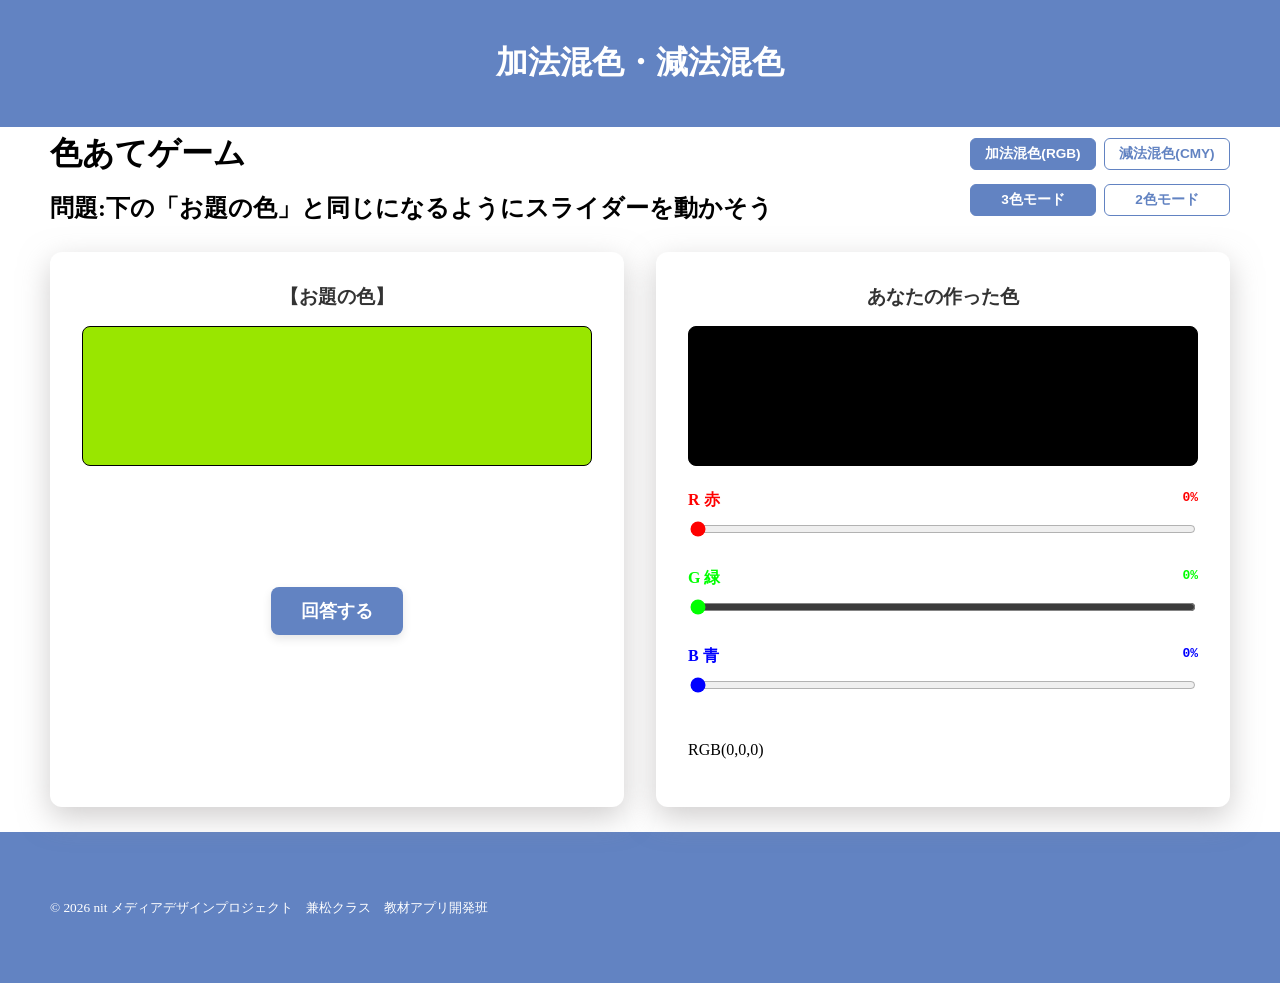
==== commit 63ac9915: "回答音声追加" ====
--- a/game.html
+++ b/game.html
@@ -111,6 +111,19 @@
     </footer>
 
     <script>
+        // 音声ファイルの読み込み（実際のファイル名・パスに合わせて変更してください）
+        const correctSound = new Audio("sounds/correct.mp3");
+        const wrongSound = new Audio("sounds/wrong.mp3");
+
+        // 効果音を再生する共通関数
+        function playAudio(audioElement) {
+            if (!audioElement) return;
+            audioElement.currentTime = 0; // 途中からにならないよう先頭に戻す
+            audioElement.play().catch((error) => {
+            console.log("音声の再生に失敗しました:", error);
+            });
+        }
+
         // 難易度管理
         let isEasyMode = false; // false: 通常モード, true: 簡単モード
         let fixedKey = 'r';     // 固定する色のキー ('r', 'g', 'b')
@@ -360,9 +373,11 @@
                 resultMessage.style.color = "#2ec4b6";
                 submitBtn.style.display = "none";
                 nextBtn.style.display = "inline-block";
+                playAudio(correctSound); // ★正解の音声ファイルを再生
             } else {
                 resultMessage.textContent = "❌ 残念！不正解です。答えを参考にもう一度合わせてみよう！";
                 resultMessage.style.color = "#ff4d6d";
+                playAudio(wrongSound); // ★不正解の音声ファイルを再生
 
                 // 不正解の場合、スライダーの下に正解のパーセントをハイライト表示する
                 document.querySelector("#hintR span").textContent = target.r + "%";
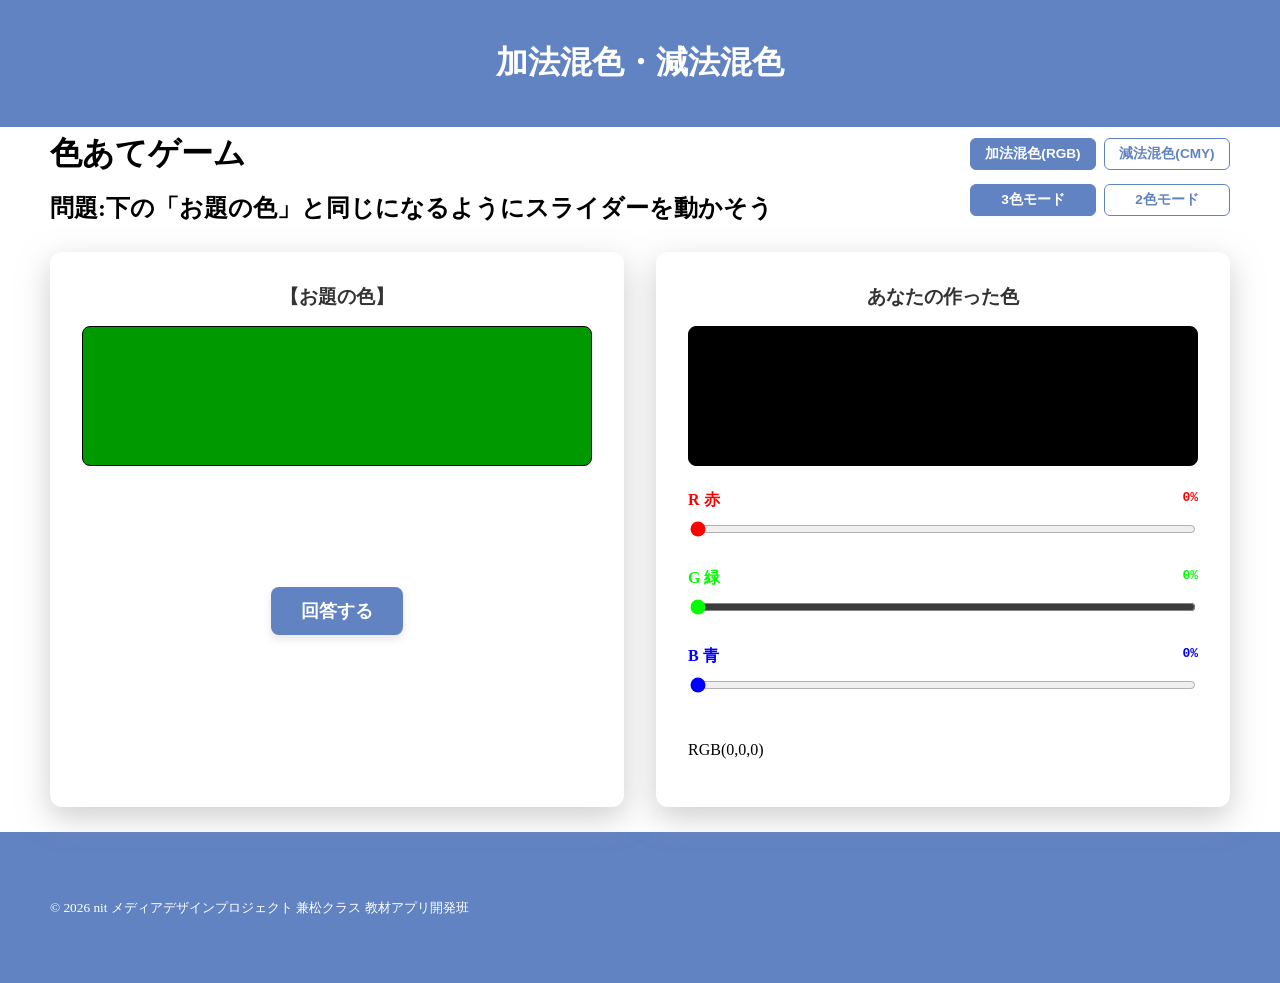
==== commit 6a574a4a: "コード整理、コメント追加" ====
--- a/game.html
+++ b/game.html
@@ -11,7 +11,7 @@
     </header>
 
     <main>
-        <!-- ★色あてゲーム（左）と RGB/CMYボタン（右端）を横並びにする行 -->
+        <!-- タイトル行とRGB/CMY切り替えボタン -->
         <div class="title-mode-row">
             <h1>色あてゲーム</h1>
             <div class="mode-buttons">
@@ -20,6 +20,7 @@
             </div>
         </div>
 
+        <!-- 問題文と難易度切り替えボタン -->
         <div class="title-mode-row">
             <h2>問題:下の「お題の色」と同じになるようにスライダーを動かそう</h2>
             <div class="difficulty-row">
@@ -28,7 +29,9 @@
             </div>
         </div>
 
+        <!-- お題カードと回答カードの2カラム表示 -->
         <div class="viewer">
+            <!-- 左側：お題の色パネル -->
             <div class="app">
                 <h3>【お題の色】</h3>
                 <div id="targetBox" class="color-box question-color-box"></div>
@@ -39,8 +42,9 @@
                 </div>
             </div>
 
+            <!-- 右側：作った色パネル（RGB / CMY） -->
             <div class="app-right-container">
-                <!-- 加法混色 -->
+                <!-- 加法混色パネル -->
                 <div class="app panel active" id="rgbPanel">
                     <h3>あなたの作った色</h3>
                     <div class="color-box mixed-RGB-color-box"></div>
@@ -50,7 +54,6 @@
                             <output id="RValue" for="Rrange">0%</output>
                         </label>
                         <input type="range" id="Rrange" class="Rrange" min="0" max="100" value="0" step="10">
-                        <!-- 正解のヒント表示用 -->
                         <p class="hint-text" id="hintR">正解の赤: <span class="correct-val">--%</span></p>
 
                         <label class="slider-row G" for="Grange">
@@ -66,11 +69,12 @@
                         </label>
                         <input type="range" id="Brange" class="Brange" min="0" max="100" value="0" step="10">
                         <p class="hint-text" id="hintB">正解の青: <span class="correct-val">--%</span></p>
+
                         <p class="rgb-readout">RGB(<span id="rgbText">0,0,0</span>)</p>
                     </div>
                 </div>
-    
-                <!-- 減法混色 -->
+
+                <!-- 減法混色パネル -->
                 <div class="app panel" id="cmyPanel">
                     <h3>あなたの作った色</h3>
                     <div class="color-box mixed-CMY-color-box"></div>
@@ -80,7 +84,6 @@
                             <output id="CValue" for="Crange">0%</output>
                         </label>
                         <input type="range" id="Crange" class="Crange" min="0" max="100" value="0" step="10">
-                        <!-- ★追加：CMYのヒント表示用 -->
                         <p class="hint-text" id="hintC">正解のシアン: <span class="correct-val">--%</span></p>
 
                         <label class="slider-row M" for="Mrange">
@@ -88,7 +91,6 @@
                             <output id="MValue" for="Mrange">0%</output>
                         </label>
                         <input type="range" id="Mrange" class="Mrange" min="0" max="100" value="0" step="10">
-                        <!-- ★追加 -->
                         <p class="hint-text" id="hintM">正解のマゼンタ: <span class="correct-val">--%</span></p>
 
                         <label class="slider-row Y" for="Yrange">
@@ -96,7 +98,6 @@
                             <output id="YValue" for="Yrange">0%</output>
                         </label>
                         <input type="range" id="Yrange" class="Yrange" min="0" max="100" value="0" step="10">
-                        <!-- ★追加 -->
                         <p class="hint-text" id="hintY">正解のイエロー: <span class="correct-val">--%</span></p>
 
                         <p class="cmy-readout">CMY(<span id="cmyText">0,0,0</span>)</p>
@@ -104,47 +105,153 @@
                 </div>
             </div>
         </div>
+
+        <!-- 画面中央に〇×を表示する要素 -->
+        <div id="centerMark" class="center-mark" aria-hidden="true"></div>
     </main>
-    
+
+    <!-- フッター -->
     <footer>
-        <p><small>&copy; 2026 nit メディアデザインプロジェクト　兼松クラス　教材アプリ開発班</small></p>
+        <p><small>© 2026 nit メディアデザインプロジェクト 兼松クラス 教材アプリ開発班</small></p>
     </footer>
 
     <script>
-        // 音声ファイルの読み込み（実際のファイル名・パスに合わせて変更してください）
+        /* =========================================
+           1. DOM要素の取得・状態変数
+           ========================================= */
+        const RGBsliders = {
+            r: document.querySelector("#Rrange"),
+            g: document.querySelector("#Grange"),
+            b: document.querySelector("#Brange"),
+        };
+
+        const CMYsliders = {
+            c: document.querySelector("#Crange"),
+            m: document.querySelector("#Mrange"),
+            y: document.querySelector("#Yrange"),
+        };
+
+        const outputs = {
+            r: document.querySelector("#RValue"),
+            g: document.querySelector("#GValue"),
+            b: document.querySelector("#BValue"),
+            c: document.querySelector("#CValue"),
+            m: document.querySelector("#MValue"),
+            y: document.querySelector("#YValue"),
+        };
+
+        const rgbText = document.querySelector("#rgbText");
+        const cmyText = document.querySelector("#cmyText");
+
+        const btnRgb = document.querySelector("#btnRgb");
+        const btnCmy = document.querySelector("#btnCmy");
+        const rgbPanel = document.querySelector("#rgbPanel");
+        const cmyPanel = document.querySelector("#cmyPanel");
+
+        const btnNormal = document.querySelector("#btnNormal");
+        const btnEasy = document.querySelector("#btnEasy");
+
+        const submitBtn = document.querySelector("#submitBtn");
+        const nextBtn = document.querySelector("#nextBtn");
+        const resultMessage = document.querySelector("#resultMessage");
+        const centerMark = document.querySelector("#centerMark");
+
+        // 音声ファイルの読み込み
         const correctSound = new Audio("sounds/correct.mp3");
         const wrongSound = new Audio("sounds/wrong.mp3");
 
+        // 難易度管理用の状態変数
+        let isEasyMode = false; // false: 通常モード, true: 簡単モード
+        let fixedKey = 'r';     // 固定する色のキー ('r', 'g', 'b')
+
+        // 正解（ターゲット）データを保持する変数
+        let target = {
+            r: 0, g: 0, b: 0,
+            c: 0, m: 0, y: 0
+        };
+
+        /* =========================================
+           2. 効果音・中央〇×表示の関数
+           ========================================= */
         // 効果音を再生する共通関数
         function playAudio(audioElement) {
             if (!audioElement) return;
             audioElement.currentTime = 0; // 途中からにならないよう先頭に戻す
             audioElement.play().catch((error) => {
-            console.log("音声の再生に失敗しました:", error);
+                console.log("音声の再生に失敗しました:", error);
             });
         }
 
-        // 難易度管理
-        let isEasyMode = false; // false: 通常モード, true: 簡単モード
-        let fixedKey = 'r';     // 固定する色のキー ('r', 'g', 'b')
-
-        const btnNormal = document.querySelector("#btnNormal");
-        const btnEasy = document.querySelector("#btnEasy");
-
-        btnNormal.addEventListener("click", () => {
-            isEasyMode = false;
-            btnNormal.classList.add("active");
-            btnEasy.classList.remove("active");
-            generateNewQuestion();
-        });
-
-        btnEasy.addEventListener("click", () => {
-            isEasyMode = true;
-            btnEasy.classList.add("active");
-            btnNormal.classList.remove("active");
-            generateNewQuestion();
-        });
-
+        // 画面中央に〇または×を表示する関数
+        function showCenterMark(symbol, type) {
+            if (!centerMark) return;
+            centerMark.textContent = symbol;
+            centerMark.classList.remove("correct", "wrong");
+            void centerMark.offsetWidth; // 連続で押したときもアニメーションを再生し直す
+            centerMark.classList.add(type); // "correct" または "wrong"
+        }
+
+        /* =========================================
+           3. スライダー連動・色更新の関数
+           ========================================= */
+        // RGBスライダーが動いたときに実行される関数
+        function updateRGBColor() {
+            const rPercent = RGBsliders.r.value;
+            const gPercent = RGBsliders.g.value;
+            const bPercent = RGBsliders.b.value;
+
+            // ★ 0〜100の%の値を、CSSや色計算で使う16進数「0〜255」の数値に変換
+            const r = Math.round((rPercent / 100) * 255);
+            const g = Math.round((gPercent / 100) * 255);
+            const b = Math.round((bPercent / 100) * 255);
+
+            // CSS変数の値を書き換え
+            document.documentElement.style.setProperty("--light-r", r);
+            document.documentElement.style.setProperty("--light-g", g);
+            document.documentElement.style.setProperty("--light-b", b);
+
+            // 画面上のパーセント表示を更新
+            outputs.r.textContent = rPercent + "%";
+            outputs.g.textContent = gPercent + "%";
+            outputs.b.textContent = bPercent + "%";
+            rgbText.textContent = `${r},${g},${b}`;
+        }
+
+        // CMYスライダーが動いたときに実行される関数
+        function updateCMYColor() {
+            const cPercent = CMYsliders.c.value;
+            const mPercent = CMYsliders.m.value;
+            const yPercent = CMYsliders.y.value;
+
+            // 2. 【% ➔ RGB(255)に変換】
+            // インクの量から、それを打ち消す光の量を逆算します
+            const r255 = Math.round(255 * (1 - cPercent / 100));
+            const g255 = Math.round(255 * (1 - mPercent / 100));
+            const b255 = Math.round(255 * (1 - yPercent / 100));
+
+            // 3. 【RGB(255) ➔ CMY(255)に変換】
+            // 減法混色の仕組み（255から引く計算）でインクの数値を求めます
+            const c = 255 - r255;
+            const m = 255 - g255;
+            const y = 255 - b255;
+
+            // CSS変数の値を書き換え
+            // スライダーはRGBのままなので、CMYの値を直接代入はせずに、打ち消す光の量(RGBのフィルター)の値を代入
+            document.documentElement.style.setProperty("--light-c", r255);
+            document.documentElement.style.setProperty("--light-m", g255);
+            document.documentElement.style.setProperty("--light-y", b255);
+
+            // 画面上のパーセント表示を更新
+            outputs.c.textContent = cPercent + "%";
+            outputs.m.textContent = mPercent + "%";
+            outputs.y.textContent = yPercent + "%";
+            cmyText.textContent = `${c},${m},${y}`;
+        }
+
+        /* =========================================
+           4. 問題生成・ラベル初期化の関数
+           ========================================= */
+        // スライダーのラベル表記を初期状態に戻す関数
         function resetLabels() {
             document.querySelector("#labelR").textContent = "R 赤";
             document.querySelector("#labelG").textContent = "G 緑";
@@ -153,125 +260,6 @@
             document.querySelector("#labelM").textContent = "M マゼンタ";
             document.querySelector("#labelY").textContent = "Y イエロー";
         }
-
-        const RGBsliders={
-            r: document.querySelector("#Rrange"),
-            g: document.querySelector("#Grange"),
-            b: document.querySelector("#Brange"),
-        };
-
-        const CMYsliders={
-            c: document.querySelector("#Crange"),
-            m: document.querySelector("#Mrange"),
-            y: document.querySelector("#Yrange"),
-        };
-
-        const outputs={
-            r: document.querySelector("#RValue"),
-            g: document.querySelector("#GValue"),
-            b: document.querySelector("#BValue"),
-
-            c: document.querySelector("#CValue"),
-            m: document.querySelector("#MValue"),
-            y: document.querySelector("#YValue"),
-        };
-
-        const rgbText=document.querySelector("#rgbText");
-        const cmyText=document.querySelector("#cmyText");
-
-        // 2. RGBスライダーが動いたときに実行される関数
-        function updateRGBColor() {
-            const rPercent = RGBsliders.r.value;
-            const gPercent = RGBsliders.g.value;
-            const bPercent = RGBsliders.b.value;
-
-            // ★ 0〜100の%の値を、CSSや色計算で使う16進数「0〜255」の数値に変換
-            const r = Math.round((rPercent / 100) * 255);
-            const g = Math.round((gPercent / 100) * 255);
-            const b = Math.round((bPercent / 100) * 255);
-
-            // CSS変数の値を書き換え
-            document.documentElement.style.setProperty("--light-r", r);
-            document.documentElement.style.setProperty("--light-g", g);
-            document.documentElement.style.setProperty("--light-b", b);
-
-            // 画面上のパーセント表示を更新
-            outputs.r.textContent = rPercent + "%";
-            outputs.g.textContent = gPercent + "%";
-            outputs.b.textContent = bPercent + "%";
-            rgbText.textContent=`${r},${g},${b}`;
-        }
-
-        // 2. CMYスライダーが動いたときに実行される関数
-        function updateCMYColor() {
-            const cPercent = CMYsliders.c.value;
-            const mPercent = CMYsliders.m.value;
-            const yPercent = CMYsliders.y.value;
-
-            // 2. 【% ➔ RGB(255)に変換】
-            // インクの量から、それを打ち消す光の量を逆算します
-            const r255 = Math.round(255 * (1 - cPercent / 100));
-            const g255 = Math.round(255 * (1 - mPercent / 100));
-            const b255 = Math.round(255 * (1 - yPercent / 100));
-
-            // 3. 【RGB(255) ➔ CMY(255)に変換】
-            // 減法混色の仕組み（255から引く計算）でインクの数値を求めます
-            const c = 255 - r255;
-            const m = 255 - g255;
-            const y = 255 - b255;
-
-            // CSS変数の値を書き換え
-            // スライダーはRGBのままなので、CMYの値を直接代入はせずに、打ち消す光の量(RGBのフィルター)の値を代入
-            document.documentElement.style.setProperty("--light-c", r255);
-            document.documentElement.style.setProperty("--light-m", g255);
-            document.documentElement.style.setProperty("--light-y", b255);
-
-            // 画面上のパーセント表示を更新
-            outputs.c.textContent = cPercent + "%";
-            outputs.m.textContent = mPercent + "%";
-            outputs.y.textContent = yPercent + "%";
-            cmyText.textContent=`${c},${m},${y}`;
-        }
-
-        // 3. RGBスライダーが動かされた（input）ときに、関数を呼び出すイベントを設定
-        Object.values(RGBsliders).forEach((RGBslider) => {
-            RGBslider.addEventListener("input", updateRGBColor);
-        });
-
-        // 3. CMYスライダーが動かされた（input）ときに、関数を呼び出すイベントを設定
-        Object.values(CMYsliders).forEach((CMYslider) => {
-            CMYslider.addEventListener("input", updateCMYColor);
-        });
-
-        // --- 3. ボタンによるパネルの切り替え処理 ---
-        const btnRgb = document.querySelector("#btnRgb");
-        const btnCmy = document.querySelector("#btnCmy");
-        const rgbPanel = document.querySelector("#rgbPanel");
-        const cmyPanel = document.querySelector("#cmyPanel");
-
-        btnRgb.addEventListener("click", () => {
-            // ボタンのアクティブ状態を切り替え
-            btnRgb.classList.add("active");
-            btnCmy.classList.remove("active");
-            // パネルの表示を切り替え
-            rgbPanel.classList.add("active");
-            cmyPanel.classList.remove("active");
-        });
-
-        btnCmy.addEventListener("click", () => {
-            // ボタンのアクティブ状態を切り替え
-            btnCmy.classList.add("active");
-            btnRgb.classList.remove("active");
-            // パネルの表示を切り替え
-            cmyPanel.classList.add("active");
-            rgbPanel.classList.remove("active");
-        });
-
-        // --- 1. 正解（ターゲット）データを保持する変数 ---
-        let target = {
-            r: 0, g: 0, b: 0,
-            c: 0, m: 0, y: 0
-        };
 
         // 5%刻みの乱数を作る関数 (0, 5, 10 ... 100)
         function getRandom5Percent() {
@@ -336,11 +324,54 @@
             updateCMYColor();
         }
 
-        // --- 5. 回答ボタンの判定処理 ---
-        const submitBtn = document.querySelector("#submitBtn");
-        const nextBtn = document.querySelector("#nextBtn");
-        const resultMessage = document.querySelector("#resultMessage");
-
+        /* =========================================
+           5. イベントリスナー登録
+           ========================================= */
+        // RGBスライダーが動かされたときのイベント
+        Object.values(RGBsliders).forEach((RGBslider) => {
+            RGBslider.addEventListener("input", updateRGBColor);
+        });
+
+        // CMYスライダーが動かされたときのイベント
+        Object.values(CMYsliders).forEach((CMYslider) => {
+            CMYslider.addEventListener("input", updateCMYColor);
+        });
+
+        // RGB / CMY パネル切り替えボタンの処理
+        btnRgb.addEventListener("click", () => {
+            // ボタンのアクティブ状態を切り替え
+            btnRgb.classList.add("active");
+            btnCmy.classList.remove("active");
+            // パネルの表示を切り替え
+            rgbPanel.classList.add("active");
+            cmyPanel.classList.remove("active");
+        });
+
+        btnCmy.addEventListener("click", () => {
+            // ボタンのアクティブ状態を切り替え
+            btnCmy.classList.add("active");
+            btnRgb.classList.remove("active");
+            // パネルの表示を切り替え
+            cmyPanel.classList.add("active");
+            rgbPanel.classList.remove("active");
+        });
+
+        // 難易度切り替えボタンの処理
+        btnNormal.addEventListener("click", () => {
+            isEasyMode = false;
+            btnNormal.classList.add("active");
+            btnEasy.classList.remove("active");
+            generateNewQuestion();
+        });
+
+        btnEasy.addEventListener("click", () => {
+            isEasyMode = true;
+            btnEasy.classList.add("active");
+            btnNormal.classList.remove("active");
+            generateNewQuestion();
+        });
+
+        // 回答ボタンの判定処理
         submitBtn.addEventListener("click", () => {
             // 現在開いているタブがRGBかCMYかを判断して判定する
             const isRgbMode = rgbPanel.classList.contains("active");
@@ -374,10 +405,12 @@
                 submitBtn.style.display = "none";
                 nextBtn.style.display = "inline-block";
                 playAudio(correctSound); // ★正解の音声ファイルを再生
+                showCenterMark("〇", "correct"); // ★画面中央に〇を表示
             } else {
                 resultMessage.textContent = "❌ 残念！不正解です。答えを参考にもう一度合わせてみよう！";
                 resultMessage.style.color = "#ff4d6d";
                 playAudio(wrongSound); // ★不正解の音声ファイルを再生
+                showCenterMark("×", "wrong"); // ★画面中央に×を表示
 
                 // 不正解の場合、スライダーの下に正解のパーセントをハイライト表示する
                 document.querySelector("#hintR span").textContent = target.r + "%";
@@ -396,6 +429,9 @@
             generateNewQuestion();
         });
 
+        /* =========================================
+           6. 初期表示の実行
+           ========================================= */
         // 最初の問題を生成
         generateNewQuestion();
     </script>
--- a/game.css
+++ b/game.css
@@ -1,25 +1,28 @@
 @charset "UTF-8";
 
+/* =========================================
+   1. ページ全体の基本レイアウト
+   ========================================= */
+body {
+  font-family: '游明朝';
+  background-color: #FFFFFF;
+  margin: 0;
+  padding: 0;
+}
+
 header {
-    background-color: #6283C2;
-    color: white;
-    text-align: center;
-    padding: 20px;
+  background-color: #6283C2;
+  color: white;
+  text-align: center;
+  padding: 20px;
 }
 
 header h1 {
-    font-size: 2em;
+  font-size: 2em;
 }
 
 header p {
-    font-size: 20px;
-}
-
-body {
-    font-family: '游明朝';
-    background-color: #FFFFFF;
-    margin: 0;
-    padding: 0;
+  font-size: 20px;
 }
 
 main {
@@ -30,246 +33,17 @@
 }
 
 footer {
-    background-color: #6283C2;
-    padding: 50px;
+  background-color: #6283C2;
+  padding: 50px;
 }
 
 footer p {
-    color: white;
-
-}
-
-
-
-:root {
-  /* JavaScriptからリアルタイムに書き換えられる数値 */
-  --light-r: 0;
-  --light-g: 0;
-  --light-b: 0;
-
-  --light-c: 255;
-  --light-m: 255;
-  --light-y: 255;
-}
-
-.viewer {
-  width: 100%;
-  margin: 20px auto;
-  display: grid;
-  grid-template-columns: 1fr 1fr;
-  gap: 32px;
-  align-items: stretch; /* 左右のカラムの高さを自動で同じにする */
-  box-sizing: border-box;
-}
-
-.app-right-container {
-  display: flex;
-  flex-direction: column;
-}
-
-.app {
-  background: #ffffff;
-  padding: 32px;
-  border-radius: 12px;
-  box-shadow: 0 10px 30px rgba(162, 158, 158, 0.5);
-  width: 100%;
-  height: 100%;
-  box-sizing: border-box;
-  display: flex;
-  flex-direction: column;
-}
-
-.app h3 {
-  margin: 0 0 16px 0;
-  font-size: 1.2rem;
-  text-align: center;
-  color: #333;
-}
-
-/* 色が変わる四角いボックス */
-.color-box {
-  width: 100%;
-  height: 140px;
-  border-radius: 8px;
-  margin-bottom: 24px;
-  border: 1px solid rgba(0, 0, 0, 1);
-  box-sizing: border-box;
-  transition: background-color 50ms linear;
-}
-
-.mixed-RGB-color-box {
-  background-color: rgb(var(--light-r), var(--light-g), var(--light-b));
-}
-
-.mixed-CMY-color-box {
-  background-color: rgb(var(--light-c), var(--light-m), var(--light-y));
-}
-
-.rgb-panel {
-  display: flex;
-  flex-direction: column;
-}
-
-.cmy-panel {
-  display: flex;
-  flex-direction: column;
-}
-
-.slider-row {
-  display: flex;
-  justify-content: space-between;
-  margin-bottom: 8px;
-  font-weight: bold;
-}
-
-.slider-row.R { color: #ff0000; }
-.slider-row.G { color: #00ff00; }
-.slider-row.B { color: #0000ff; }
-
-.slider-row.C { color: #00a1e9; }
-.slider-row.M { color: #e4007f; }
-.slider-row.Y { color: #ffdc00; }
-
-output {
-  font-family: monospace;
-}
-
-.RGBsliders {
-  width: 100%;
-  cursor: pointer;
-}
-
-.Rrange { accent-color: #ff0000; }
-.Grange { accent-color: #00ff00; }
-.Brange { accent-color: #0000ff; }
-
-.Crange { accent-color: #00a1e9; }
-.Mrange { accent-color: #e4007f; }
-.Yrange { accent-color: #ffdc00; }
-
-
-
-.mode-buttons {
-  display: flex;
-  gap: 12px;
-  margin-bottom: 20px;
-}
-
-.tab-btn {
-  flex: 1;
-  padding: 12px;
-  font-size: 1rem;
-  font-weight: bold;
-  cursor: pointer;
-  border: 2px solid #6283C2;
-  background-color: #ffffff;
-  color: #6283C2;
-  border-radius: 8px;
-  transition: all 0.2s;
-}
-
-/* ボタンが選ばれているときの色 */
-.tab-btn.active {
-  background-color: #6283C2;
-  color: #ffffff;
-}
-
-/* パネルの表示・非表示の切り替え */
-.panel {
-  display: none; /* 初期状態では両方とも隠す */
-}
-
-.panel.active {
-  display: flex; /* activeが付いているパネルだけを表示する */
-}
-
-/* 不正解時のヒント（ハイライト）テキスト */
-.hint-text {
-  font-size: 0.9rem;
-  color: #ff4d6d;
-  font-weight: bold;
-  margin: 0 0 12px 0;
-  height: 1.2em; /* 1行分の高さを常に確保 */
-  visibility: hidden; /* 最初は透明にして場所だけ残す */
-}
-
-.correct-val {
-  background-color: #ffe5ed;
-  padding: 2px 6px;
-  border-radius: 4px;
-}
-
-/* アクションエリア（回答ボタン・メッセージ・次の問題ボタン） */
-.action-area {
-  display: flex;
-  flex-direction: column;
-  align-items: center;
-  justify-content: center;
-  margin-top: auto;
-  margin-bottom: auto;
-  padding-top: 20px;
-}
-
-.main-btn {
-  padding: 12px 30px;
-  font-size: 1.1rem;
-  font-weight: bold;
-  cursor: pointer;
-  border-radius: 8px;
-  border: none;
-  background-color: #6283C2;
   color: white;
-  box-shadow: 0 4px 10px rgba(0,0,0,0.1);
-  transition: background-color 0.2s;
-}
-
-.main-btn:hover {
-  background-color: #4f6ca8;
-}
-
-.next-btn {
-  background-color: #2ec4b6;
-}
-
-.next-btn:hover {
-  background-color: #259d92;
-}
-
-.result-msg {
-  font-size: 1.05rem;
-  font-weight: bold;
-  margin-top: 16px; /* ボタンと文字のあいだの余白 */
-  margin-bottom: 0;
-  min-height: 2.8em;
-  visibility: hidden;
-}
-
-.difficulty-bar {
-  display: flex;
-  justify-content: flex-end; /* 右寄せ */
-  gap: 8px;
-  margin-bottom: 12px;
-}
-
-/* 小さめの難易度ボタン */
-.diff-btn {
-  padding: 6px 12px;
-  font-size: 0.85rem;
-  font-weight: bold;
-  cursor: pointer;
-  border: 1.5px solid #6283C2;
-  background-color: #ffffff;
-  color: #6283C2;
-  border-radius: 6px;
-  transition: all 0.2s;
-}
-
-.diff-btn.active {
-  background-color: #6283C2;
-  color: #ffffff;
-}
-
-/* 色あてゲームの見出しとボタン群を左右に並べる */
+}
+
+/* =========================================
+   2. タイトル行・モード切替・難易度ボタン
+   ========================================= */
 .title-mode-row {
   display: flex;
   align-items: center;
@@ -284,6 +58,12 @@
 
 .title-mode-row h2 {
   margin: 0;
+}
+
+.mode-buttons {
+  display: flex;
+  gap: 12px;
+  margin-bottom: 20px;
 }
 
 /* 上段：加法混色 / 減法混色 ボタンの並びを均等2列にする */
@@ -305,9 +85,34 @@
   width: 260px; /* 上段と同じ幅にして左右差をなくす */
 }
 
-/* 共通の小さめボタンサイズ */
-.small-btn {
-  width: 100%;
+.difficulty-bar {
+  display: flex;
+  justify-content: flex-end; /* 右寄せ */
+  gap: 8px;
+  margin-bottom: 12px;
+}
+
+.tab-btn {
+  flex: 1;
+  padding: 12px;
+  font-size: 1rem;
+  font-weight: bold;
+  cursor: pointer;
+  border: 2px solid #6283C2;
+  background-color: #ffffff;
+  color: #6283C2;
+  border-radius: 8px;
+  transition: all 0.2s;
+}
+
+/* ボタンが選ばれているときの色 */
+.tab-btn.active {
+  background-color: #6283C2;
+  color: #ffffff;
+}
+
+/* 小さめの難易度ボタン */
+.diff-btn {
   padding: 6px 12px;
   font-size: 0.85rem;
   font-weight: bold;
@@ -317,10 +122,261 @@
   color: #6283C2;
   border-radius: 6px;
   transition: all 0.2s;
+}
+
+.diff-btn.active {
+  background-color: #6283C2;
+  color: #ffffff;
+}
+
+/* 共通の小さめボタンサイズ */
+.small-btn {
+  width: 100%;
+  padding: 6px 12px;
+  font-size: 0.85rem;
+  font-weight: bold;
+  cursor: pointer;
+  border: 1.5px solid #6283C2;
+  background-color: #ffffff;
+  color: #6283C2;
+  border-radius: 6px;
+  transition: all 0.2s;
   box-sizing: border-box;
 }
 
 .small-btn.active {
   background-color: #6283C2;
   color: #ffffff;
+}
+
+/* =========================================
+   3. メインパネル・色表示ボックス
+   ========================================= */
+:root {
+  /* JavaScriptからリアルタイムに書き換えられる数値 */
+  --light-r: 0;
+  --light-g: 0;
+  --light-b: 0;
+
+  --light-c: 255;
+  --light-m: 255;
+  --light-y: 255;
+}
+
+.viewer {
+  width: 100%;
+  margin: 20px auto;
+  display: grid;
+  grid-template-columns: 1fr 1fr;
+  gap: 32px;
+  align-items: stretch; /* 左右のカラムの高さを自動で同じにする */
+  box-sizing: border-box;
+}
+
+.app-right-container {
+  display: flex;
+  flex-direction: column;
+}
+
+.app {
+  background: #ffffff;
+  padding: 32px;
+  border-radius: 12px;
+  box-shadow: 0 10px 30px rgba(162, 158, 158, 0.5);
+  width: 100%;
+  height: 100%;
+  box-sizing: border-box;
+  display: flex;
+  flex-direction: column;
+}
+
+.app h3 {
+  margin: 0 0 16px 0;
+  font-size: 1.2rem;
+  text-align: center;
+  color: #333;
+}
+
+/* パネルの表示・非表示の切り替え */
+.panel {
+  display: none; /* 初期状態では両方とも隠す */
+}
+
+.panel.active {
+  display: flex; /* activeが付いているパネルだけを表示する */
+}
+
+/* 色が変わる四角いボックス */
+.color-box {
+  width: 100%;
+  height: 140px;
+  border-radius: 8px;
+  margin-bottom: 24px;
+  border: 1px solid rgba(0, 0, 0, 1);
+  box-sizing: border-box;
+  transition: background-color 50ms linear;
+}
+
+.mixed-RGB-color-box {
+  background-color: rgb(var(--light-r), var(--light-g), var(--light-b));
+}
+
+.mixed-CMY-color-box {
+  background-color: rgb(var(--light-c), var(--light-m), var(--light-y));
+}
+
+/* =========================================
+   4. スライダー・数値表示・ヒント
+   ========================================= */
+.rgb-panel {
+  display: flex;
+  flex-direction: column;
+}
+
+.cmy-panel {
+  display: flex;
+  flex-direction: column;
+}
+
+.slider-row {
+  display: flex;
+  justify-content: space-between;
+  margin-bottom: 8px;
+  font-weight: bold;
+}
+
+.slider-row.R { color: #ff0000; }
+.slider-row.G { color: #00ff00; }
+.slider-row.B { color: #0000ff; }
+
+.slider-row.C { color: #00a1e9; }
+.slider-row.M { color: #e4007f; }
+.slider-row.Y { color: #ffdc00; }
+
+output {
+  font-family: monospace;
+}
+
+.RGBsliders {
+  width: 100%;
+  cursor: pointer;
+}
+
+.Rrange { accent-color: #ff0000; }
+.Grange { accent-color: #00ff00; }
+.Brange { accent-color: #0000ff; }
+
+.Crange { accent-color: #00a1e9; }
+.Mrange { accent-color: #e4007f; }
+.Yrange { accent-color: #ffdc00; }
+
+/* 不正解時のヒント（ハイライト）テキスト */
+.hint-text {
+  font-size: 0.9rem;
+  color: #ff4d6d;
+  font-weight: bold;
+  margin: 0 0 12px 0;
+  height: 1.2em; /* 1行分の高さを常に確保 */
+  visibility: hidden; /* 最初は透明にして場所だけ残す */
+}
+
+.correct-val {
+  background-color: #ffe5ed;
+  padding: 2px 6px;
+  border-radius: 4px;
+}
+
+/* =========================================
+   5. 回答エリア・ボタン・結果メッセージ
+   ========================================= */
+/* アクションエリア（回答ボタン・メッセージ・次の問題ボタン） */
+.action-area {
+  display: flex;
+  flex-direction: column;
+  align-items: center;
+  justify-content: center;
+  margin-top: auto;
+  margin-bottom: auto;
+  padding-top: 20px;
+}
+
+.main-btn {
+  padding: 12px 30px;
+  font-size: 1.1rem;
+  font-weight: bold;
+  cursor: pointer;
+  border-radius: 8px;
+  border: none;
+  background-color: #6283C2;
+  color: white;
+  box-shadow: 0 4px 10px rgba(0,0,0,0.1);
+  transition: background-color 0.2s;
+}
+
+.main-btn:hover {
+  background-color: #4f6ca8;
+}
+
+.next-btn {
+  background-color: #2ec4b6;
+}
+
+.next-btn:hover {
+  background-color: #259d92;
+}
+
+.result-msg {
+  font-size: 1.05rem;
+  font-weight: bold;
+  margin-top: 16px; /* ボタンと文字のあいだの余白 */
+  margin-bottom: 0;
+  min-height: 2.8em;
+  visibility: hidden;
+}
+
+/* =========================================
+   6. 画面中央の〇×表示とアニメーション
+   ========================================= */
+.center-mark {
+  position: fixed;
+  top: 50%;
+  left: 50%;
+  transform: translate(-50%, -50%) scale(0.7);
+  font-size: 15rem;
+  font-weight: bold;
+  line-height: 1;
+  opacity: 0;
+  pointer-events: none; /* 表示中も下のボタンなどを押せるようにする */
+  z-index: 999;
+}
+
+.center-mark.correct {
+  color: #2ec4b6;
+  text-shadow: 0 6px 24px rgba(46, 196, 182, 0.35);
+  animation: markPopFade 1s ease forwards;
+}
+
+.center-mark.wrong {
+  color: #ff4d6d;
+  text-shadow: 0 6px 24px rgba(255, 77, 109, 0.35);
+  animation: markPopFade 1s ease forwards;
+}
+
+@keyframes markPopFade {
+  0% {
+    opacity: 0;
+    transform: translate(-50%, -50%) scale(0.6);
+  }
+  25% {
+    opacity: 1;
+    transform: translate(-50%, -50%) scale(1.08);
+  }
+  70% {
+    opacity: 1;
+    transform: translate(-50%, -50%) scale(1);
+  }
+  100% {
+    opacity: 0;
+    transform: translate(-50%, -50%) scale(0.95);
+  }
 }
